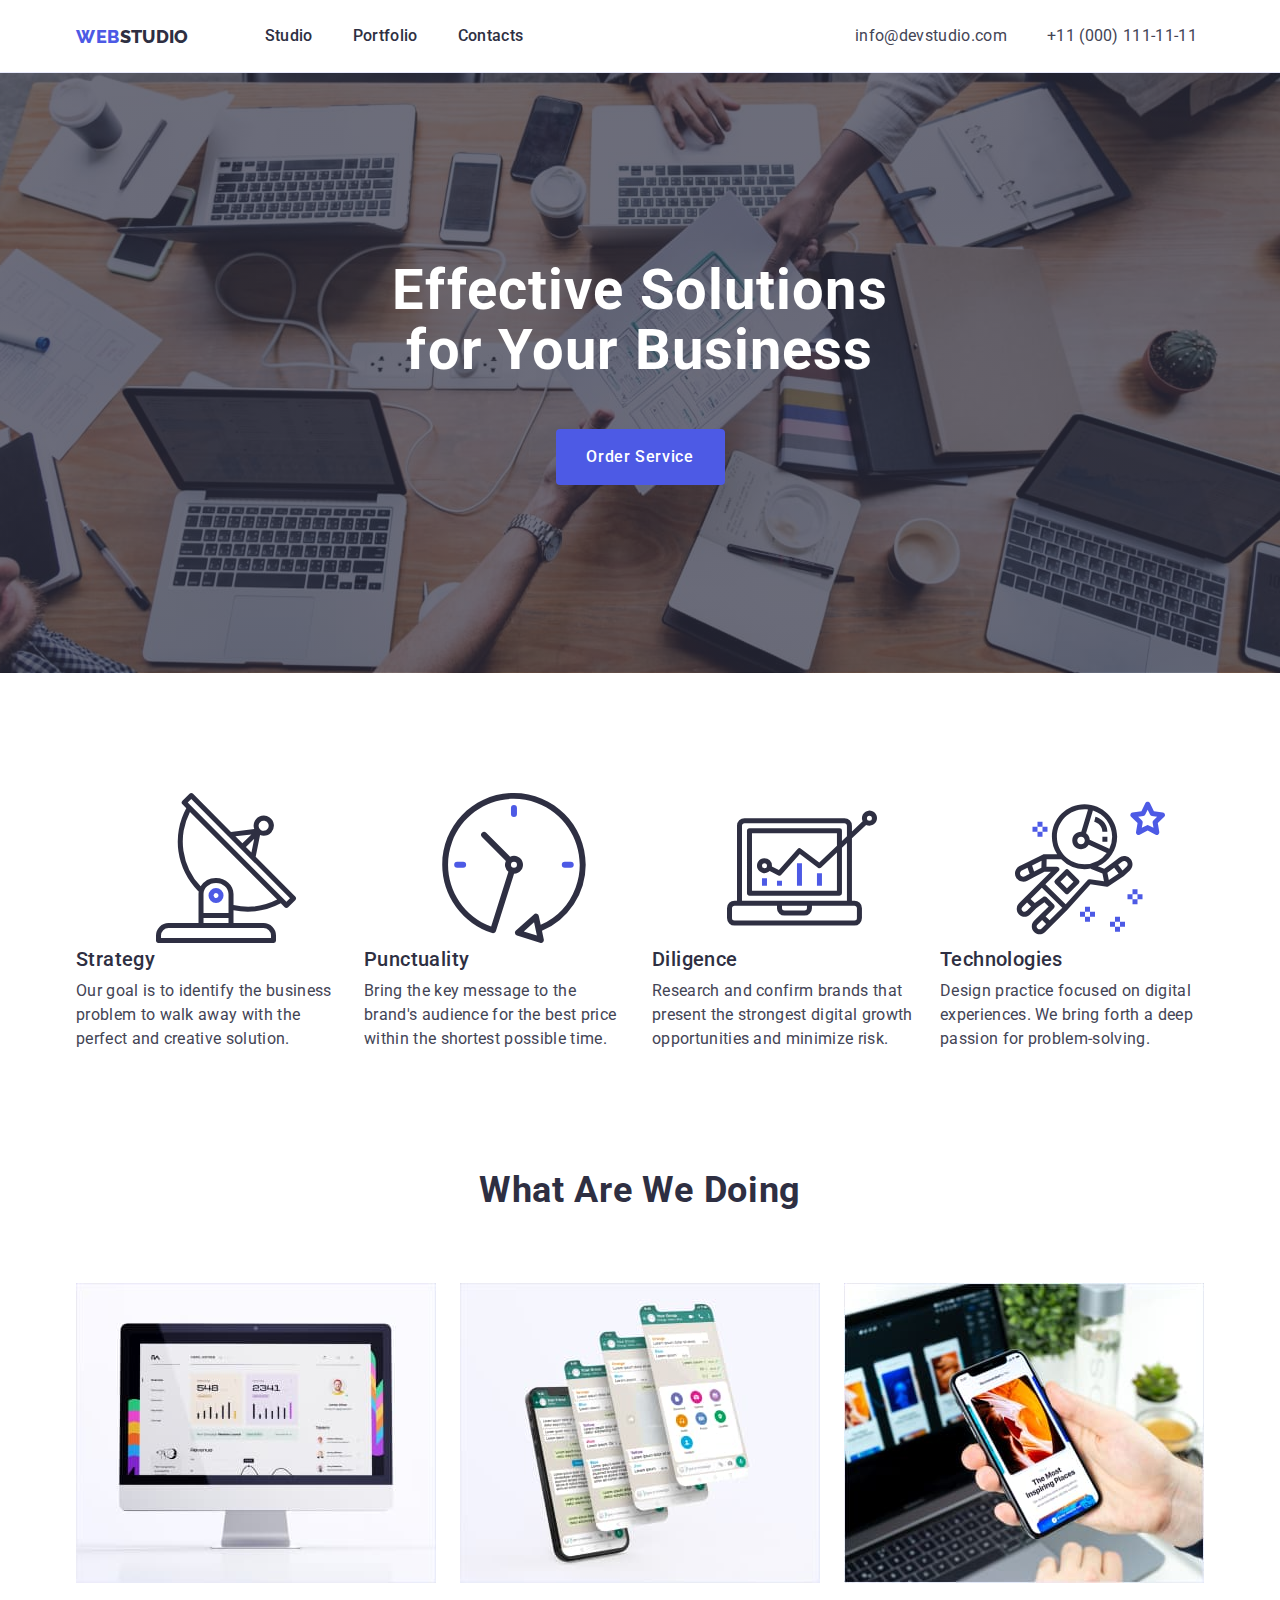
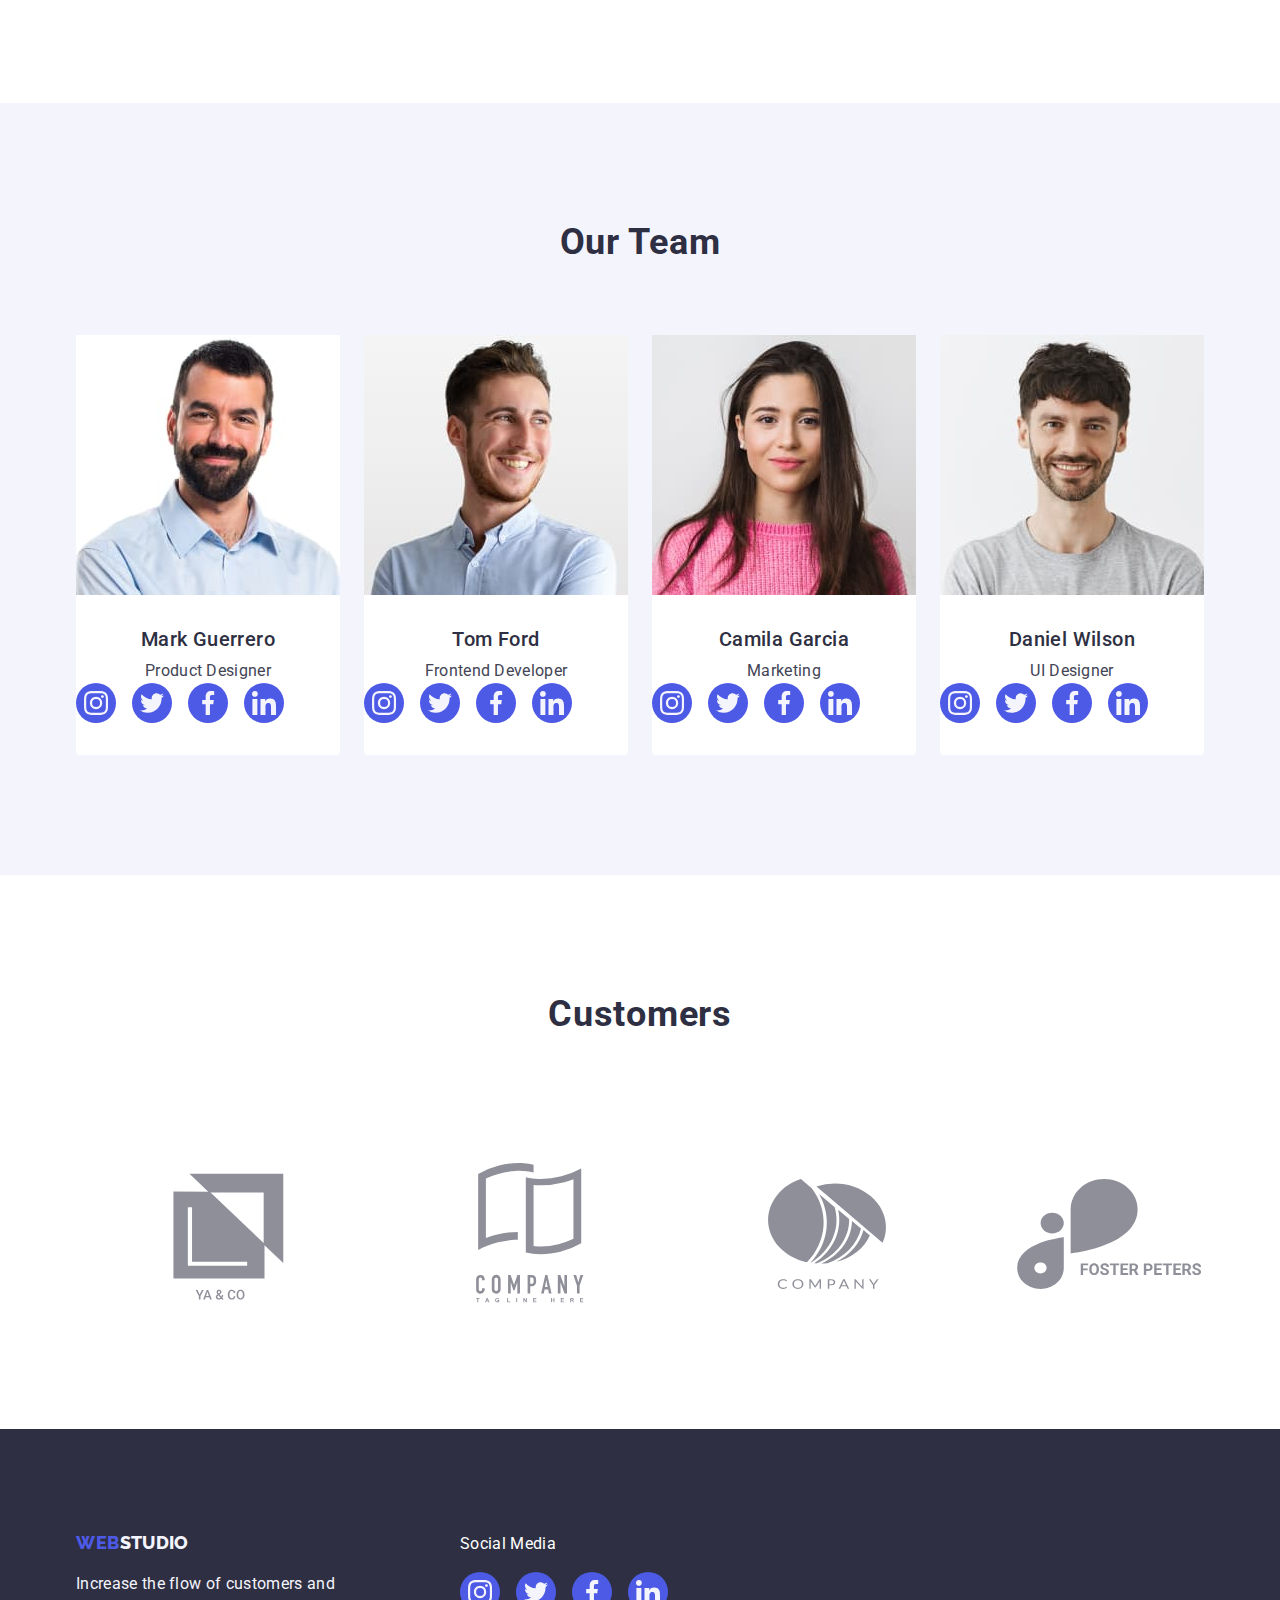
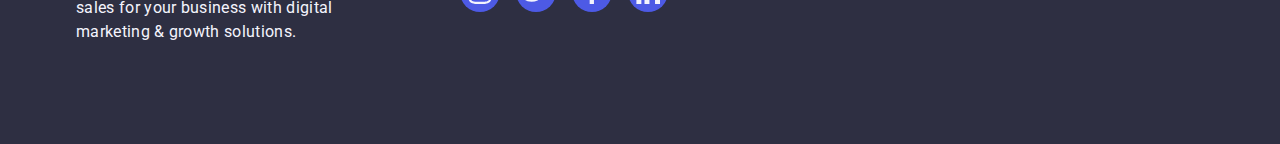
==== index.html @ 7614c635 "update 3" ====
<!DOCTYPE html>
<html lang="en">
<!----------------------------------------------------------------HEAD------------------------------------------------------------------>

<head>
    <meta charset="UTF-8">
    <meta name="viewport" content="width=device-width, initial-scale=1.0">
    <title>Studio</title>
    <link rel="stylesheet" href="css/normalize.min.css">
    <link rel="stylesheet" href="css/styles.css">
    <link rel="stylesheet" href="images/icons.svg">
    <link rel="preconnect" href="https://fonts.googleapis.com">
    <link rel="preconnect" href="https://fonts.gstatic.com" crossorigin>
    <link
        href="https://fonts.googleapis.com/css2?family=Montserrat+Alternates:wght@400;700&family=Playfair+Display&family=Raleway:wght@800&family=Roboto:wght@400;500;700;900&display=swap"
        rel="stylesheet">
</head>
<!-------------------------------------------------------------HEADER------------------------------------------------------------------>

<body class="body">
    <header class="header">
        <div class="navigation container">
            <nav class="nav-menu">
                <a class="logo link" href="./index.html">Web<span class="web-header">Studio</span></a>
                <ul class="menu list">
                    <li><a class="link nav-link" href="./index.html">Studio</a></li>
                    <li><a class="link nav-link" href="./portfolio.html">Portfolio</a></li>
                    <li><a class="link nav-link" href="">Contacts</a></li>
                </ul>
            </nav>
            <address class="address">
                <ul class="add-list list">
                    <li><a class="add-menu link" href="mailto:info@devstudio.com">info@devstudio.com</a></li>
                    <li><a class="add-menu link" href="tel:+110001111111">+11 (000) 111-11-11</a></li>
                </ul>
            </address>
        </div>
    </header>
    <!---------------------------------------------------------------------HERO------------------------------------------------------------------>
    <main>
        <section class="hero section">
            <div class="head-align container">
                <h1 class="head-title">Effective Solutions
                    for Your Business</h1>
                <button class="order-button" type="button">Order Service</button>
            </div>
        </section>
        <!-------------------------------------------------------------GOALS------------------------------------------------------------------>
        <section class="section">
            <div class="container">
                <h2 class="visually-hidden">.</h2>
                <ul class="list ul-goals">
                    <li class="li-goals">
                        <svg>
                            <use href="./images/icons.svg#icon-antenna"></use>
                        </svg>
                        <h3 class="goals">Strategy</h3>
                        <p class="goals-content">Our goal is to identify the business
                            problem to walk away with the perfect and creative solution.</p>
                    </li>
                    <li class="li-goals">
                        <svg>
                            <use href="./images/icons.svg#icon-clock"></use>
                        </svg>
                        <h3 class="goals">Punctuality</h3>
                        <p class="goals-content">Bring the key message to the brand's audience for the best price within
                            the
                            shortest possible time.</p>
                    </li>
                    <li class="li-goals">
                        <svg>
                            <use href="./images/icons.svg#icon-diagram"></use>
                        </svg>
                        <h3 class="goals">Diligence</h3>
                        <p class="goals-content">Research and confirm brands that present the strongest digital growth
                            opportunities and minimize risk.</p>
                    </li>
                    <li class="li-goals">
                        <svg>
                            <use href="./images/icons.svg#icon-astronaut"></use>
                        </svg>
                        <h3 class="goals">Technologies</h3>
                        <p class="goals-content">Design practice focused on digital experiences. We bring forth a deep
                            passion
                            for problem-solving.</p>
                    </li>
                </ul>
            </div>
        </section>
        <!----------------------------------------------------WHAT ARE WE DOING------------------------------------------------------------>
        <section class="wawd-section section">
            <div class="container">
                <h2 class="wawd">What are we doing</h2>
                <ul class="list ul-wawd">
                    <li class="list-wawd"><img class="img-studio" src="./images/WhatAreWedoing/Monitor.jpg"
                            alt="picture of monitor showing some statistics on screen" width="360" height="300"></li>
                    <li class="list-wawd"><img class="img-studio" src="./images/WhatAreWedoing/Phone.jpg"
                            alt="picture of phone with whats app messenger template" width="360" height="300">
                    </li>
                    <li class="list-wawd"><img class="img-studio" src="./images/WhatAreWedoing/Laptop.jpg"
                            alt="picture of phone held above laptop showing the abbility of site working from different devices"
                            width="360" height="300"></li>
                </ul>
            </div>
        </section>
        <!------------------------------------------------------------Our Team---------------------------------------------------------------->
        <Section class="team section">
            <div class="container">
                <h2 class="team-head">Our Team</h2>
                <ul class="list ul-team">
                    <li class="list-team"><img class="img-studio" src="./images/Team/MarkGuerrero.jpg"
                            alt="short black hair man with thick beard wearing blue shirt" width="264" height="260">
                        <div class="team-photo">
                            <h3 class="name">Mark Guerrero</h3>
                            <p class="job">Product Designer</p>
                            <ul class="list social-list">
                                <li class="social-link">
                                    <a class="link insta-link" href="#">
                                        <svg width="24" height="24" class="svg-social">
                                            <use href="./images/icons.svg#icon-instagram"></use>
                                        </svg>
                                    </a>
                                </li>
                                <li class="social-link">
                                    <a class="link twit-link" href="#">
                                        <svg width="24" height="24">
                                            <use href="./images/icons.svg#icon-twitter"></use>
                                        </svg>
                                    </a>
                                </li>
                                <li class="social-link">
                                    <a class="link fb-link" href="#">
                                        <svg width="24" height="24">
                                            <use href="./images/icons.svg#icon-facebook"></use>
                                        </svg>
                                    </a>
                                </li>
                                <li class="social-link">
                                    <a class="link linkedin-link" href="#">
                                        <svg width="24" height="24">
                                            <use href="./images/icons.svg#icon-linkedin"></use>
                                        </svg>
                                    </a>
                                </li>
                            </ul>
                        </div>
                    </li>
                    <li class="list-team"><img class="img-studio" src="./images/Team/TomFord.jpg"
                            alt="smiling man with short light brown hair and slightly grown beard wearing blue shirt"
                            width="264" height="260">
                        <div class="team-photo">
                            <h3 class="name">Tom Ford</h3>
                            <p class="job">Frontend Developer</p>
                            <ul class="list social-list">
                                <li class="social-link">
                                    <a class="link insta-link" href="#">
                                        <svg width="24" height="24" class="svg-social">
                                            <use href="./images/icons.svg#icon-instagram"></use>
                                        </svg>
                                    </a>
                                </li>
                                <li class="social-link">
                                    <a class="link twit-link" href="#">
                                        <svg width="24" height="24">
                                            <use href="./images/icons.svg#icon-twitter"></use>
                                        </svg>
                                    </a>
                                </li>
                                <li class="social-link">
                                    <a class="link fb-link" href="#">
                                        <svg width="24" height="24">
                                            <use href="./images/icons.svg#icon-facebook"></use>
                                        </svg>
                                    </a>
                                </li>
                                <li class="social-link">
                                    <a class="link linkedin-link" href="#">
                                        <svg width="24" height="24">
                                            <use href="./images/icons.svg#icon-linkedin"></use>
                                        </svg>
                                    </a>
                                </li>
                            </ul>
                    </li>
                    <li class="list-team"><img class="img-studio" src="./images/Team/CamilaGarcia.jpg"
                            alt="smiling man with medium dark brown hair and beard" width="264" height="260">
                        <div class="team-photo">
                            <h3 class="name">Camila Garcia</h3>
                            <p class="job">Marketing</p>
                            <ul class="list social-list">
                                <li class="social-link">
                                    <a class="link insta-link" href="#">
                                        <svg width="24" height="24" class="svg-social">
                                            <use href="./images/icons.svg#icon-instagram"></use>
                                        </svg>
                                    </a>
                                </li>
                                <li class="social-link">
                                    <a class="link twit-link" href="#">
                                        <svg width="24" height="24">
                                            <use href="./images/icons.svg#icon-twitter"></use>
                                        </svg>
                                    </a>
                                </li>
                                <li class="social-link">
                                    <a class="link fb-link" href="#">
                                        <svg width="24" height="24">
                                            <use href="./images/icons.svg#icon-facebook"></use>
                                        </svg>
                                    </a>
                                </li>
                                <li class="social-link">
                                    <a class="link linkedin-link" href="#">
                                        <svg width="24" height="24">
                                            <use href="./images/icons.svg#icon-linkedin"></use>
                                        </svg>
                                    </a>
                                </li>
                            </ul>
                        </div>
                    </li>
                    <li class="list-team"><img class="img-studio" src="./images/Team/DanielWilson.jpg"
                            alt="smikring girl with long brown hair wearing pink sweater" width="264" height="260">
                        <div class="team-photo">
                            <h3 class="name">Daniel Wilson</h3>
                            <p class="job">UI Designer</p>
                            <ul class="list social-list">
                                <li class="social-link">
                                    <a class="link insta-link" href="#">
                                        <svg width="24" height="24" class="svg-social">
                                            <use href="./images/icons.svg#icon-instagram"></use>
                                        </svg>
                                    </a>
                                </li>
                                <li class="social-link">
                                    <a class="link twit-link" href="#">
                                        <svg width="24" height="24">
                                            <use href="./images/icons.svg#icon-twitter"></use>
                                        </svg>
                                    </a>
                                </li>
                                <li class="social-link">
                                    <a class="link fb-link" href="#">
                                        <svg width="24" height="24">
                                            <use href="./images/icons.svg#icon-facebook"></use>
                                        </svg>
                                    </a>
                                </li>
                                <li class="social-link">
                                    <a class="link linkedin-link" href="#">
                                        <svg width="24" height="24">
                                            <use href="./images/icons.svg#icon-linkedin"></use>
                                        </svg>
                                    </a>
                                </li>
                            </ul>
                        </div>
        </Section>
        <section class="section customers">
            <div class="container">
                <h2 class="customers-head">Customers</h2>
                <ul class="list list-customers">
                    <li>
                        <a href="">
                            <svg>
                                <use href="./images/icons.svg#icon-Logo"></use>
                            </svg>
                        </a>
                    </li>
                    <li>
                        <a href="">
                            <svg>
                                <use href="./images/icons.svg#icon-Logo-1"></use>
                            </svg>
                        </a>
                    </li>
                    <li>
                        <a href="">
                            <svg>
                                <use href="./images/icons.svg#icon-Logo-2"></use>
                            </svg>
                        </a>
                    </li>
                    <li>
                        <a href="">
                            <svg>
                                <use href="./images/icons.svg#icon-Logo-3"></use>
                            </svg>
                        </a>
                    </li>
                    <li>
                        <a href="">
                            <svg>
                                <use href="./images/icons.svg#icon-Logo-4"></use>
                            </svg>
                        </a>
                    </li>
                    <li>
                        <a href="">
                            <svg>
                                <use href="./images/icons.svg#icon-Logo-5"></use>
                            </svg>
                        </a>
                    </li>
                </ul>
            </div>
        </section>
    </main>
    <!------------------------------------------------------------FOOTER------------------------------------------------------------------>
    <footer class="footer">
        <div class="container footer-content">
            <div class=" footer-text">
                <a class="logo link-footer" href="./index.html">Web<span class="web-footer">Studio</span></a>
                <p class="footer-writing">Increase the flow of customers and sales for your business with digital
                    marketing
                    & growth solutions.</p>
            </div>
            <div class="social-media">
                <p class="social-title">Social Media</p>
                <ul class="list social-list">
                    <li class="social-link">
                        <a class="link insta-link" href="#">
                            <svg width="24" height="24" class="svg-social">
                                <use href="./images/icons.svg#icon-instagram"></use>
                            </svg>
                        </a>
                    </li>
                    <li class="social-link">
                        <a class="link twit-link" href="#">
                            <svg width="24" height="24">
                                <use href="./images/icons.svg#icon-twitter"></use>
                            </svg>
                        </a>
                    </li>
                    <li class="social-link">
                        <a class="link fb-link" href="#">
                            <svg width="24" height="24">
                                <use href="./images/icons.svg#icon-facebook"></use>
                            </svg>
                        </a>
                    </li>
                    <li class="social-link">
                        <a class="link linkedin-link" href="#">
                            <svg width="24" height="24">
                                <use href="./images/icons.svg#icon-linkedin"></use>
                            </svg>
                        </a>
                    </li>
                </ul>
            </div>
        </div>
    </footer>
</body>

</html>
---- css/styles.css ----
* {
  margin: 0px;
  padding: 0px;
}
:root {
  /*___________________________________________________________Studio*/
  --hero-bg-color: #2e2f42;
  --head-color: #2e2f42;
  --content-color: #434455;
  /*________________________________________________________PORTFOLIO*/
  --color-body: #434455;
  --bg-color: #ffffff;
  /*_____________________________________________________________LOGO*/
  --color-logo: #4d5ae5;
  --color-logo-studio: #2e2f42;
  --footer-logo-color: #f4f4fd;
  /*_________________________________________________________NAV MENU*/
  --color-nav-default: #2e2f42;
  /*___________________________________________________________ADRESS*/
  --color-address-link-default: #434455;
  /*__________________________________________________________BUTTONS*/
  --button-color: #4d5ae5;
  /*__________________________________________________________Footer______________________________*/
  --social-link-bg-color: #4d5ae5;
  --fill-color: #f4f4fd;
}

/*__________________________________________________________general body settings_____________________________________________________*/
.body {
  font-family: "Roboto", sans-serif;
  color: var(--color-body);
  background-color: var(--bg-color);
}
.link {
  text-decoration: none;
}
.list {
  font-style: normal;
  list-style: none;
}

.section {
  padding: 7.5em 0 7.5em 0;
}
/*_____________________________links___________________________*/
.linkedin-link,
.fb-link,
.twit-link,
.insta-link {
  width: 100%;
  height: 100%;
  background-color: var(--social-link-bg-color);
  border-radius: 50%;
  display: flex;
  align-items: center;
  justify-content: center;
}
.linkedin-link:hover,
.fb-link:hover,
.twit-link:hover,
.insta-link:hover {
  background-color: #31d0aa;
}
.linkedin-link:focus,
.fb-link:focus,
.twit-link:focus,
.insta-link:focus {
  background-color: #31d0aa;
}

.social-link {
  width: 40px;
  height: 40px;
}

/*_______________________________SVG__________________________________*/
.svg-social {
  fill: var(--fill-color);
}
/*____________________________________________________________________________________________________________________________________*/
/*__________________________________________________________________STUDIO__________________________________________________________*/
/*__________________________________________________________________HEADER________________________________________________________*/
/*_______________________________________________________________LOGO________________________________________________________________*/
.logo {
  font-family: "Raleway", sans-serif;
  font-weight: 800;
  font-size: 18px;
  line-height: 1.17;
  letter-spacing: 0.03em;
  text-transform: uppercase;
  color: var(--color-logo);
  margin-right: 76px;
}

.web-header {
  color: var(--color-logo-studio);
  line-height: 1.5;
  letter-spacing: 0.02em;
}
.web-footer {
  color: var(--footer-logo-color);
  line-height: 1.5;
  letter-spacing: 0.02em;
}

.menu {
  display: flex;
  gap: 40px;
}
/*_________________________________________________________________ADDRESS__________________________________________________*/
.address {
  font-style: normal;
  padding: 24px 0;
}
.add-menu {
  font-size: 16px;
  line-height: 1.5;
  letter-spacing: 0.02em;
  color: var(--color-address-link-default);
}

.add-menu:focus,
.add-menu:hover {
  color: #404bbf;
}
.header {
  border-bottom: 1px solid #e7e9fc;
  box-shadow: 0px 2px 1px rgba(46, 47, 66, 0.08),
    0px 1px 1px rgba(46, 47, 66, 0.16), 0px 1px 6px rgba(46, 47, 66, 0.08);
}

.add-list {
  display: flex;
  gap: 40px;
}

/*____________________________________________________________NAV-MENU_______________________________________________________*/

.navigation {
  display: flex;
  gap: 332px;
}
.nav-menu {
  display: flex;
  align-items: center;
}
.container {
  width: 1158px;
  margin: 0 auto;
  padding: 0 15px;
}
.nav-link {
  font-weight: 500;
  font-size: 16px;
  line-height: 1.5;
  letter-spacing: 0.02em;
  color: var(--color-nav-default);
  padding: 24px 0;
}
.nav-link:focus,
.nav-link:hover {
  color: #404bbf;
}
/*_______________________________________________________________Footer____________________________________________________________*/
.footer {
  background-color: #2e2f42;
  padding: 100px 0;
}
.link-footer {
  text-decoration: none;
  display: inline-block;
  margin-bottom: 16px;
}
.footer-content {
  display: flex;
  align-items: baseline;
}
.footer-writing {
  color: var(--footer-logo-color);
  line-height: 1.5;
  letter-spacing: 0.02em;
  width: 264px;
}
.footer-text {
  gap: 120px;
}

.social-media {
  align-items: baseline;
  margin-left: 120px;
}
.social-list {
  display: flex;
  gap: 16px;
}
.social-title {
  font-size: 16px;
  font-weight: 96px;
  line-height: 24px;
  letter-spacing: 0.32px;
  color: #ffffff;
  margin-bottom: 16px;
}

/*__________________________________________________________Hero section__________________________________________________________*/
/*__________________________________________________________Main title___________________________________________________________*/
.hero {
  background-color: var(--hero-bg-color);
  padding: 188px 0;
  background-image: linear-gradient(
      rgba(46, 47, 66, 0.7),
      rgba(46, 47, 66, 0.7)
    ),
    url(../images/peopleoffice.jpg);
  max-width: 1440px;
  background-repeat: no-repeat;
  background-position: center;
  background-size: cover;
  margin: 0 auto;
}
.head-title {
  font-size: 56px;
  line-height: 1.07;
  text-align: center;
  letter-spacing: 0.02em;
  color: #ffffff;
  max-width: 496px;
}
.head-align {
  display: flex;
  flex-direction: column;
  align-items: center;
  gap: 48px;
}
/*__________________________________________________________Order Service Button_______________________________________________*/
.order-button {
  background-color: var(--button-color);
  font-family: inherit;
  font-weight: 500;
  font-size: 16px;
  line-height: 1.5;
  letter-spacing: 0.04em;
  color: #ffffff;
  display: block;
  min-width: 169px;
  height: 56px;
  border: none;
  border-radius: 4px;
  cursor: pointer;
}
.order-button:focus,
.order-button:hover {
  background-color: #404bbf;
  cursor: pointer;
}

/*__________________________________________________________Goals section__________________________________________________________*/
/*__________________________________________________________Company goal list_____________________________________________________*/
.visually-hidden:not(:focus):not(:active) {
  clip: rect(0 0 0 0);
  clip-path: inset(100%);
  height: 1px;
  overflow: hidden;
  position: absolute;
  white-space: nowrap;
  width: 1px;
  margin: -1px;
  border: 0;
  padding: 0;
}

.goals {
  font-weight: 500;
  font-size: 20px;
  line-height: 1.2;
  letter-spacing: 0.02em;
  color: var(--head-color);
  margin-bottom: 8px;
  box-shadow: black;
}

.goals-content {
  font-size: 16px;
  line-height: 1.5;
  letter-spacing: 0.02em;
  color: var(--content-color);
}
.ul-goals {
  display: flex;
  gap: 24px;
}
.li-goals {
  width: calc((100% - 72px) / 4);
}
/*__________________________________________________________WHAT ARE WE DOING_____________________________________________________*/
.wawd-section {
  padding-top: 0;
  padding-bottom: 120px;
}
.wawd {
  font-size: 36px;
  line-height: 1.11;
  text-align: center;
  letter-spacing: 0.02em;
  text-transform: capitalize;
  color: var(--head-color);
  margin-bottom: 72px;
}
.ul-wawd {
  display: flex;
  gap: 24px;
}
.list-wawd {
  width: calc((100% - 48px) / 3);
  display: flex;
  gap: 24px;
}
.img-portfolio,
.img-studio {
  display: block;
}
/*________________________________________________________________Our Team____________________________________________________________*/
.ul-team {
  display: flex;
  gap: 24px;
}
.list-team {
  background-color: #ffffff;
  width: calc((100% - 72px) / 4);
  border-radius: 0px 0px 4px 4px;
}
.team {
  background-color: #f4f4fd;
  padding: 120px 0;
}
.team-head {
  font-size: 36px;
  line-height: 1.11;
  text-align: center;
  letter-spacing: 0.02em;
  text-transform: capitalize;
  color: var(--head-color);
  margin-bottom: 72px;
}

.name {
  font-weight: 500;
  font-size: 20px;
  line-height: 1.2;
  letter-spacing: 0.02em;
  color: var(--head-color);
  text-align: center;
  margin-bottom: 8px;
}

.job {
  font-size: 16px;
  line-height: 1.5;
  letter-spacing: 0.02em;
  color: var(--content-color);
  text-align: center;
}

.team-photo {
  padding: 32px 0px;
}
/*________________________________________________________________Customers____________________________________________________________*/
.customers-head {
  font-size: 36px;
  line-height: 1.11;
  text-align: center;
  letter-spacing: 0.02em;
  text-transform: capitalize;
  color: var(--head-color);
  margin-bottom: 120px;
}
.list-customers {
  display: inline-flex;
}

/*_____________________________________________________________________________________________________________________________________*/
/*_____________________________________________________________Portfolio______________________________________________________________*/
/*_____________________________________________________________Projects_____________________________________________________________*/
.portfolio-section {
  padding-top: 96px;
  padding-bottom: 120px;
}

.project {
  line-height: 1.2;
  font-weight: 500;
  font-size: 20px;
  letter-spacing: 0.02em;
  color: var(--head-color);
  margin-bottom: 8px;
}

.ul-projects {
  display: flex;
  flex: wrap;
  justify-content: space-evenly;
  flex-wrap: wrap;
  column-gap: 24px;
  row-gap: 48px;
}
.list-project {
  width: calc((100% - 48px) / 3);
}

.project-container {
  padding: 32px 16px;
  border: 1px solid #e7e9fc;
  border-top: none;
}
/*_______________________________________________________________FILTER BUTTONS___________________________________________*/
.filter-list {
  display: flex;
  justify-content: center;
  gap: 24px;
  margin-bottom: 72px;
}
.job-portfolio {
  font-size: 16px;
  line-height: 1.5;
  letter-spacing: 0.02em;
  color: var(--content-color);
}
.portfolio-btn {
  font-family: inherit;
  font-size: 16px;
  font-style: normal;
  font-weight: 500;
  line-height: 24px;
  letter-spacing: 0.64px;
  color: var(--button-color);
  background-color: #f4f4fd;
  background-color: transparent 50%;
  border: 1px solid #e7e9fc;
  border-color: #e7e9fc;
  border-color: transparent 50%;
  cursor: pointer;
  padding: 12px 24px;
  border-radius: 4px;
}
.portfolio-btn:focus,
.portfolio-btn:hover {
  font-family: inherit;
  font-size: 16px;
  font-style: normal;
  font-weight: 500;
  line-height: 24px;
  letter-spacing: 0.64px;
  color: #fff;
  background-color: #404bbf;
  border: 1px solid transparent;
  cursor: pointer;
}
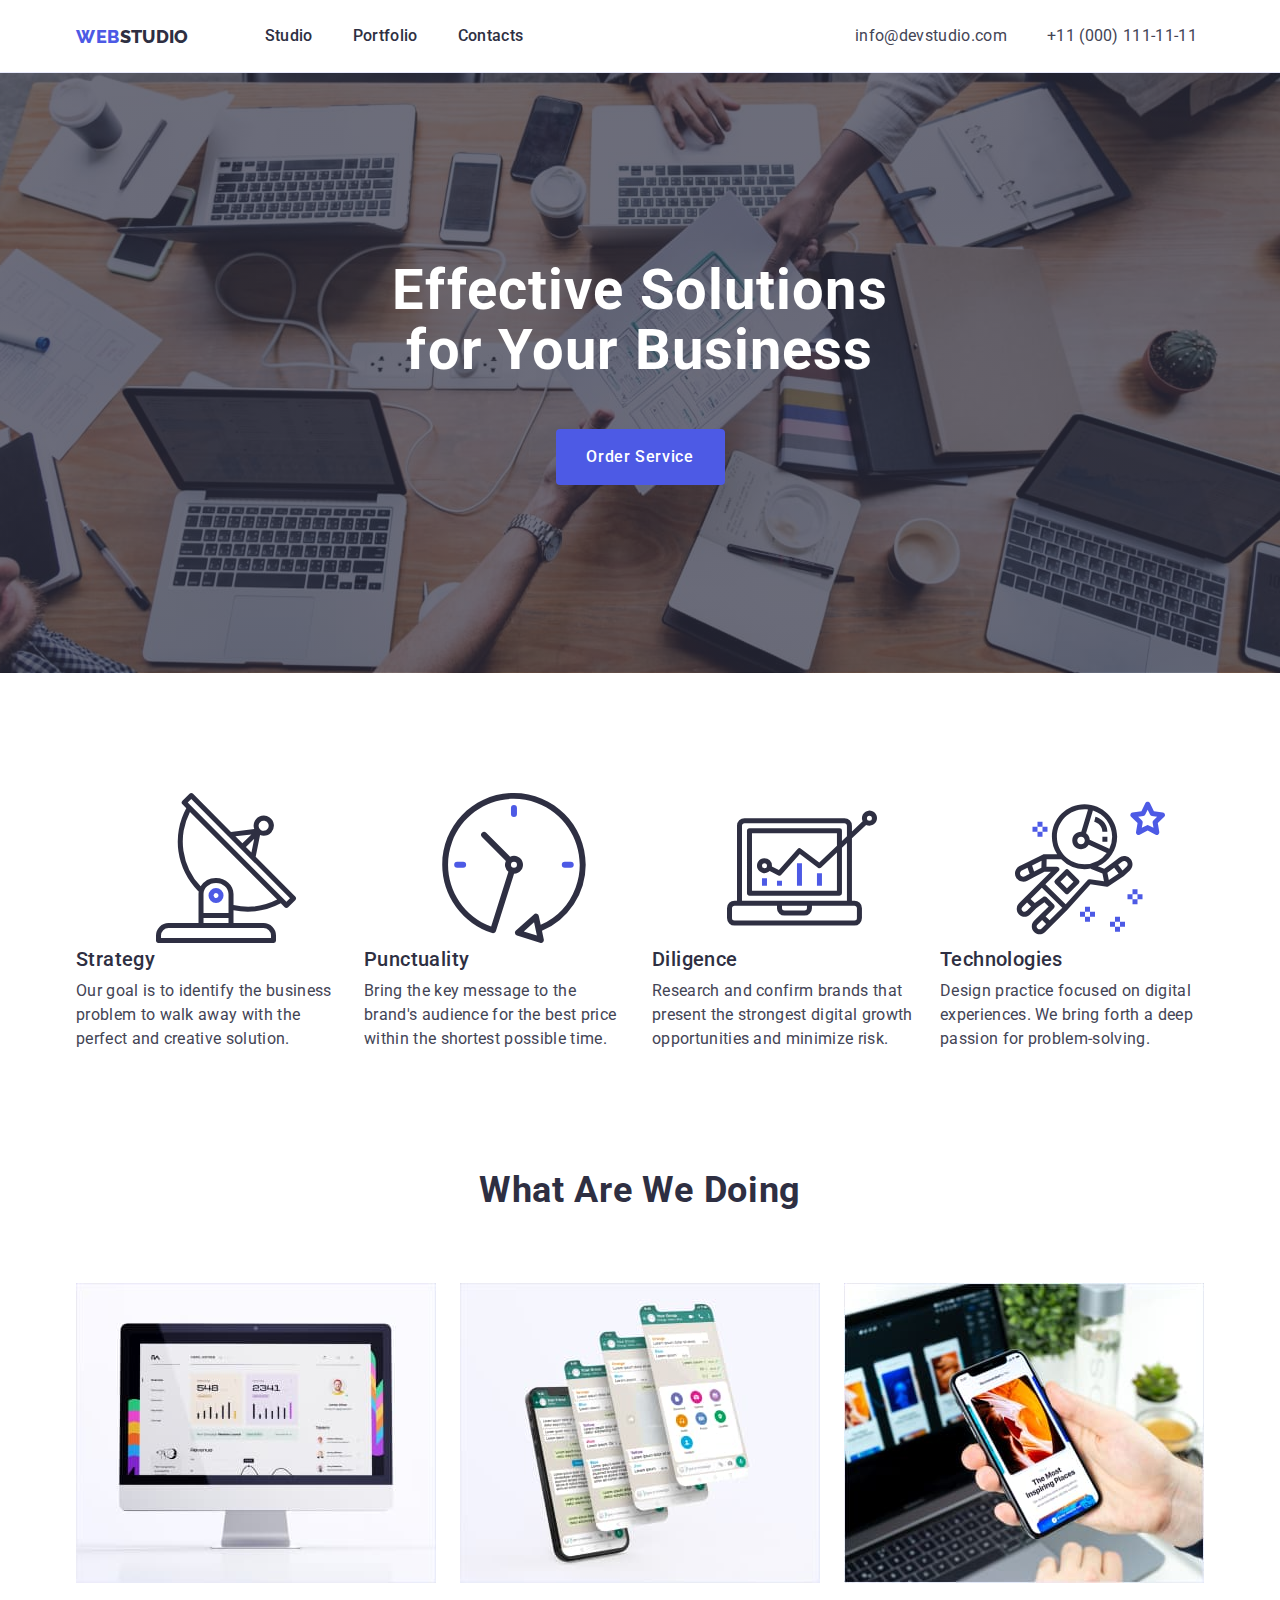
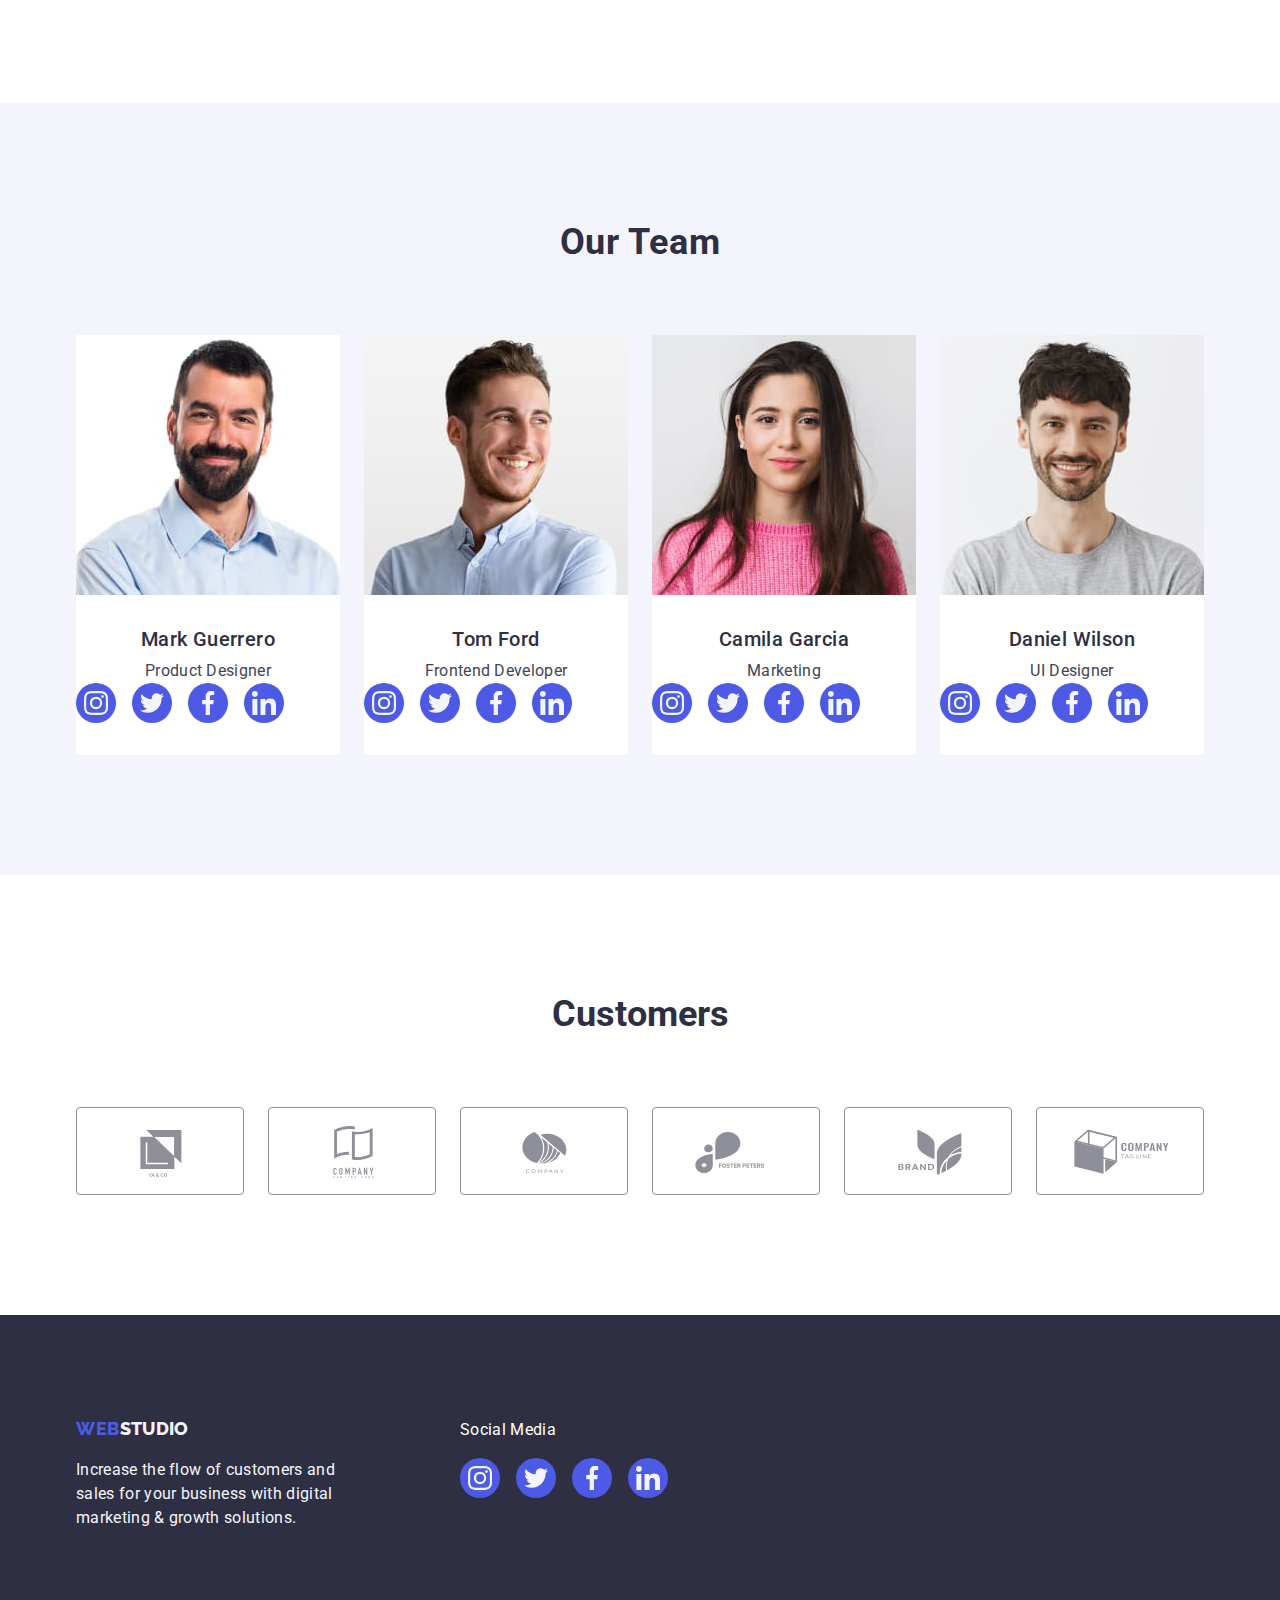
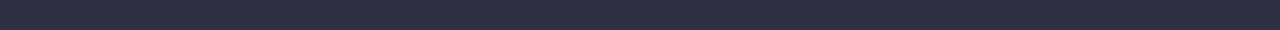
==== commit a250752b: "update 4" ====
--- a/index.html
+++ b/index.html
@@ -260,44 +260,44 @@
             <div class="container">
                 <h2 class="customers-head">Customers</h2>
                 <ul class="list list-customers">
-                    <li>
-                        <a href="">
-                            <svg>
+                    <li class="customer">
+                        <a href="" class="customer-link">
+                            <svg class="svg-customer" width="104" height="56">
                                 <use href="./images/icons.svg#icon-Logo"></use>
                             </svg>
                         </a>
                     </li>
-                    <li>
-                        <a href="">
-                            <svg>
+                    <li class="customer">
+                        <a href="" class="customer-link">
+                            <svg class="svg-customer" width="104" height="56">
                                 <use href="./images/icons.svg#icon-Logo-1"></use>
                             </svg>
                         </a>
                     </li>
-                    <li>
-                        <a href="">
-                            <svg>
+                    <li class="customer">
+                        <a href="" class="customer-link">
+                            <svg class="svg-customer" width="104" height="56">
                                 <use href="./images/icons.svg#icon-Logo-2"></use>
                             </svg>
                         </a>
                     </li>
-                    <li>
-                        <a href="">
-                            <svg>
+                    <li class="customer">
+                        <a href="" class="customer-link">
+                            <svg class="svg-customer" width="104" height="56">
                                 <use href="./images/icons.svg#icon-Logo-3"></use>
                             </svg>
                         </a>
                     </li>
-                    <li>
-                        <a href="">
-                            <svg>
+                    <li class="customer">
+                        <a href="" class="customer-link">
+                            <svg class="svg-customer" width="104" height="56">
                                 <use href="./images/icons.svg#icon-Logo-4"></use>
                             </svg>
                         </a>
-                    </li>
-                    <li>
-                        <a href="">
-                            <svg>
+                    </li class="customer">
+                    <li class="customer">
+                        <a href="" class="customer-link">
+                            <svg class="svg-customer" width="104" height="56">
                                 <use href="./images/icons.svg#icon-Logo-5"></use>
                             </svg>
                         </a>
--- a/css/styles.css
+++ b/css/styles.css
@@ -20,9 +20,11 @@
   --color-address-link-default: #434455;
   /*__________________________________________________________BUTTONS*/
   --button-color: #4d5ae5;
-  /*__________________________________________________________Footer______________________________*/
+  /*__________________________________________________________Footer*/
   --social-link-bg-color: #4d5ae5;
   --fill-color: #f4f4fd;
+  /*__________________________________________________________Customers*/
+  --customer-color: #8e8f99;
 }
 
 /*__________________________________________________________general body settings_____________________________________________________*/
@@ -76,6 +78,9 @@
 /*_______________________________SVG__________________________________*/
 .svg-social {
   fill: var(--fill-color);
+}
+.svg-customer {
+  fill: currentColor;
 }
 /*____________________________________________________________________________________________________________________________________*/
 /*__________________________________________________________________STUDIO__________________________________________________________*/
@@ -369,13 +374,32 @@
   font-size: 36px;
   line-height: 1.11;
   text-align: center;
-  letter-spacing: 0.02em;
-  text-transform: capitalize;
-  color: var(--head-color);
-  margin-bottom: 120px;
+  color: var(--head-color);
+  margin-bottom: 72px;
 }
 .list-customers {
-  display: inline-flex;
+  display: flex;
+  gap: 24px;
+}
+.customer {
+  width: calc((100% - 120px) / 6);
+  height: 88px;
+}
+
+.customer-link {
+  width: 100%;
+  height: 100%;
+  border: 1px solid #8e8f99;
+  border-radius: 4px;
+  display: flex;
+  align-items: center;
+  justify-content: center;
+  color: var(--customer-color);
+}
+.customer-link:hover,
+.customer-link:focus {
+  border-color: #404bbf;
+  color: #404bbf;
 }
 
 /*_____________________________________________________________________________________________________________________________________*/
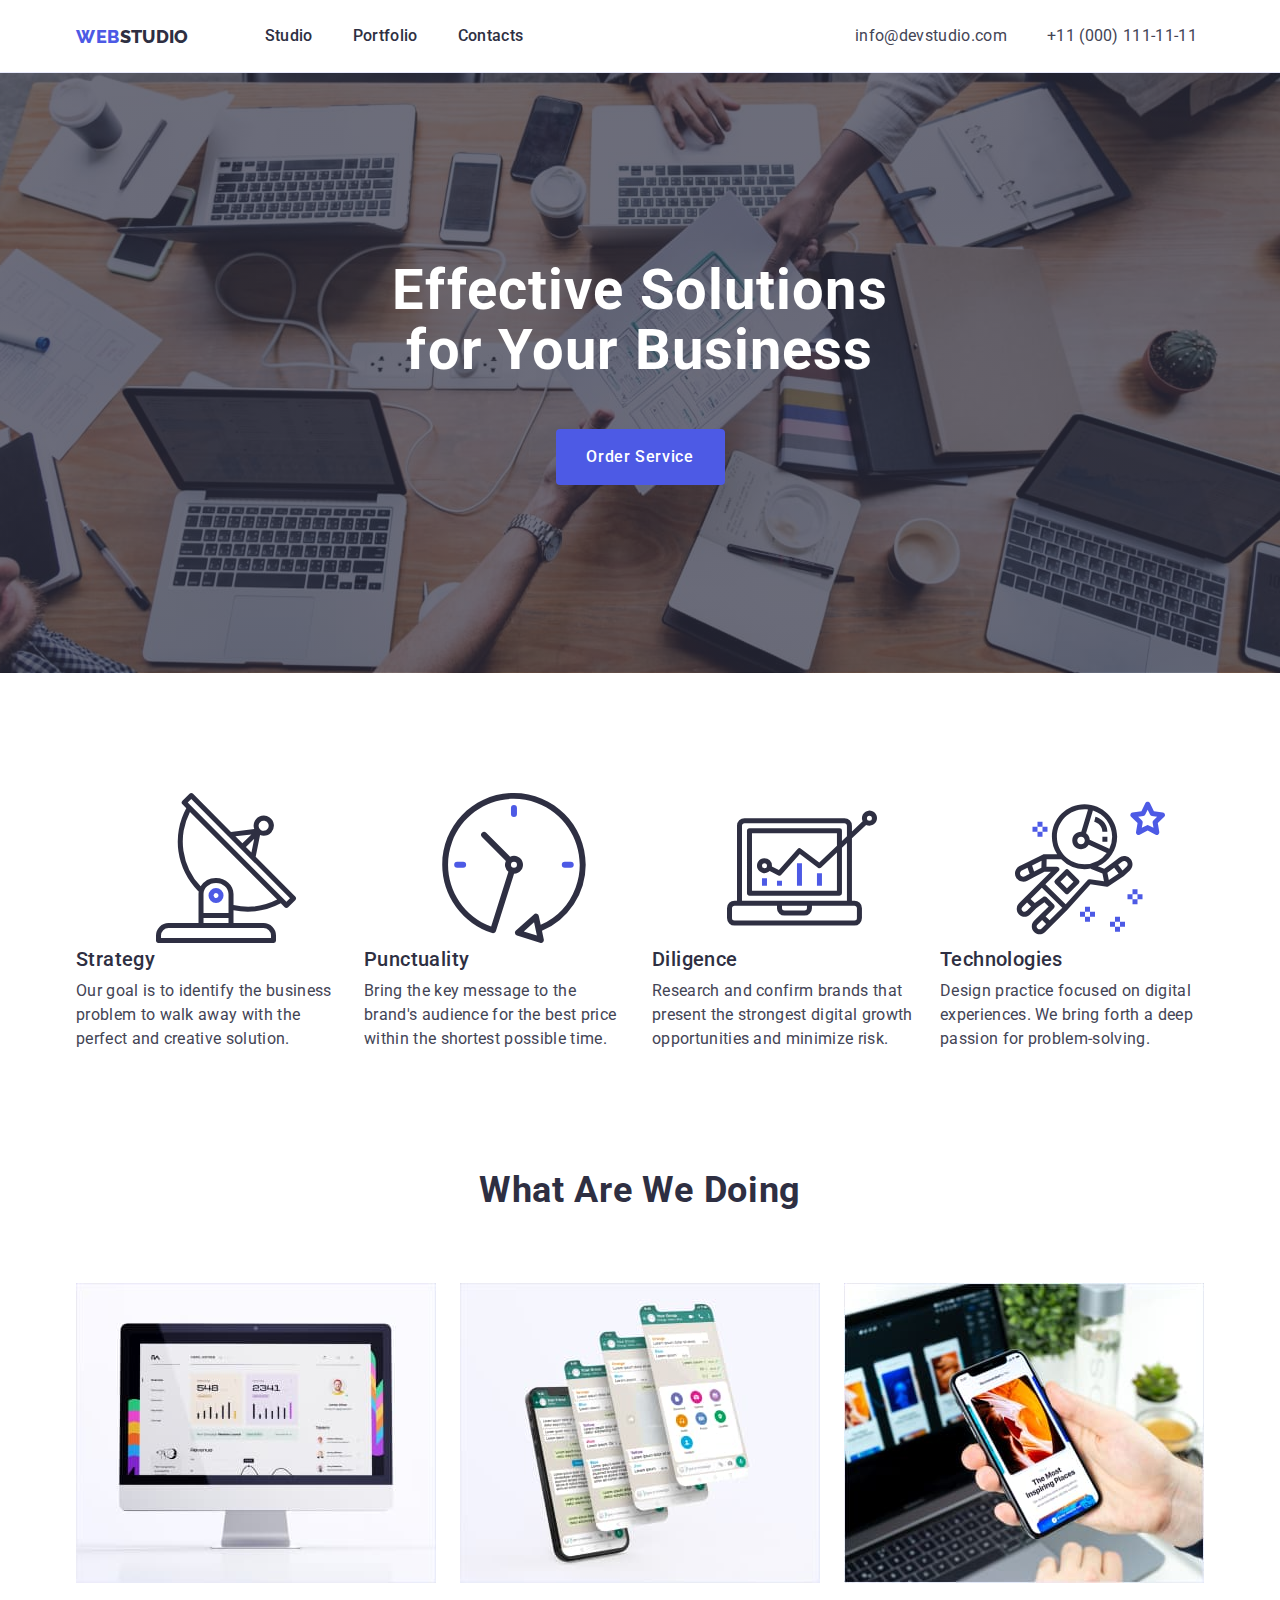
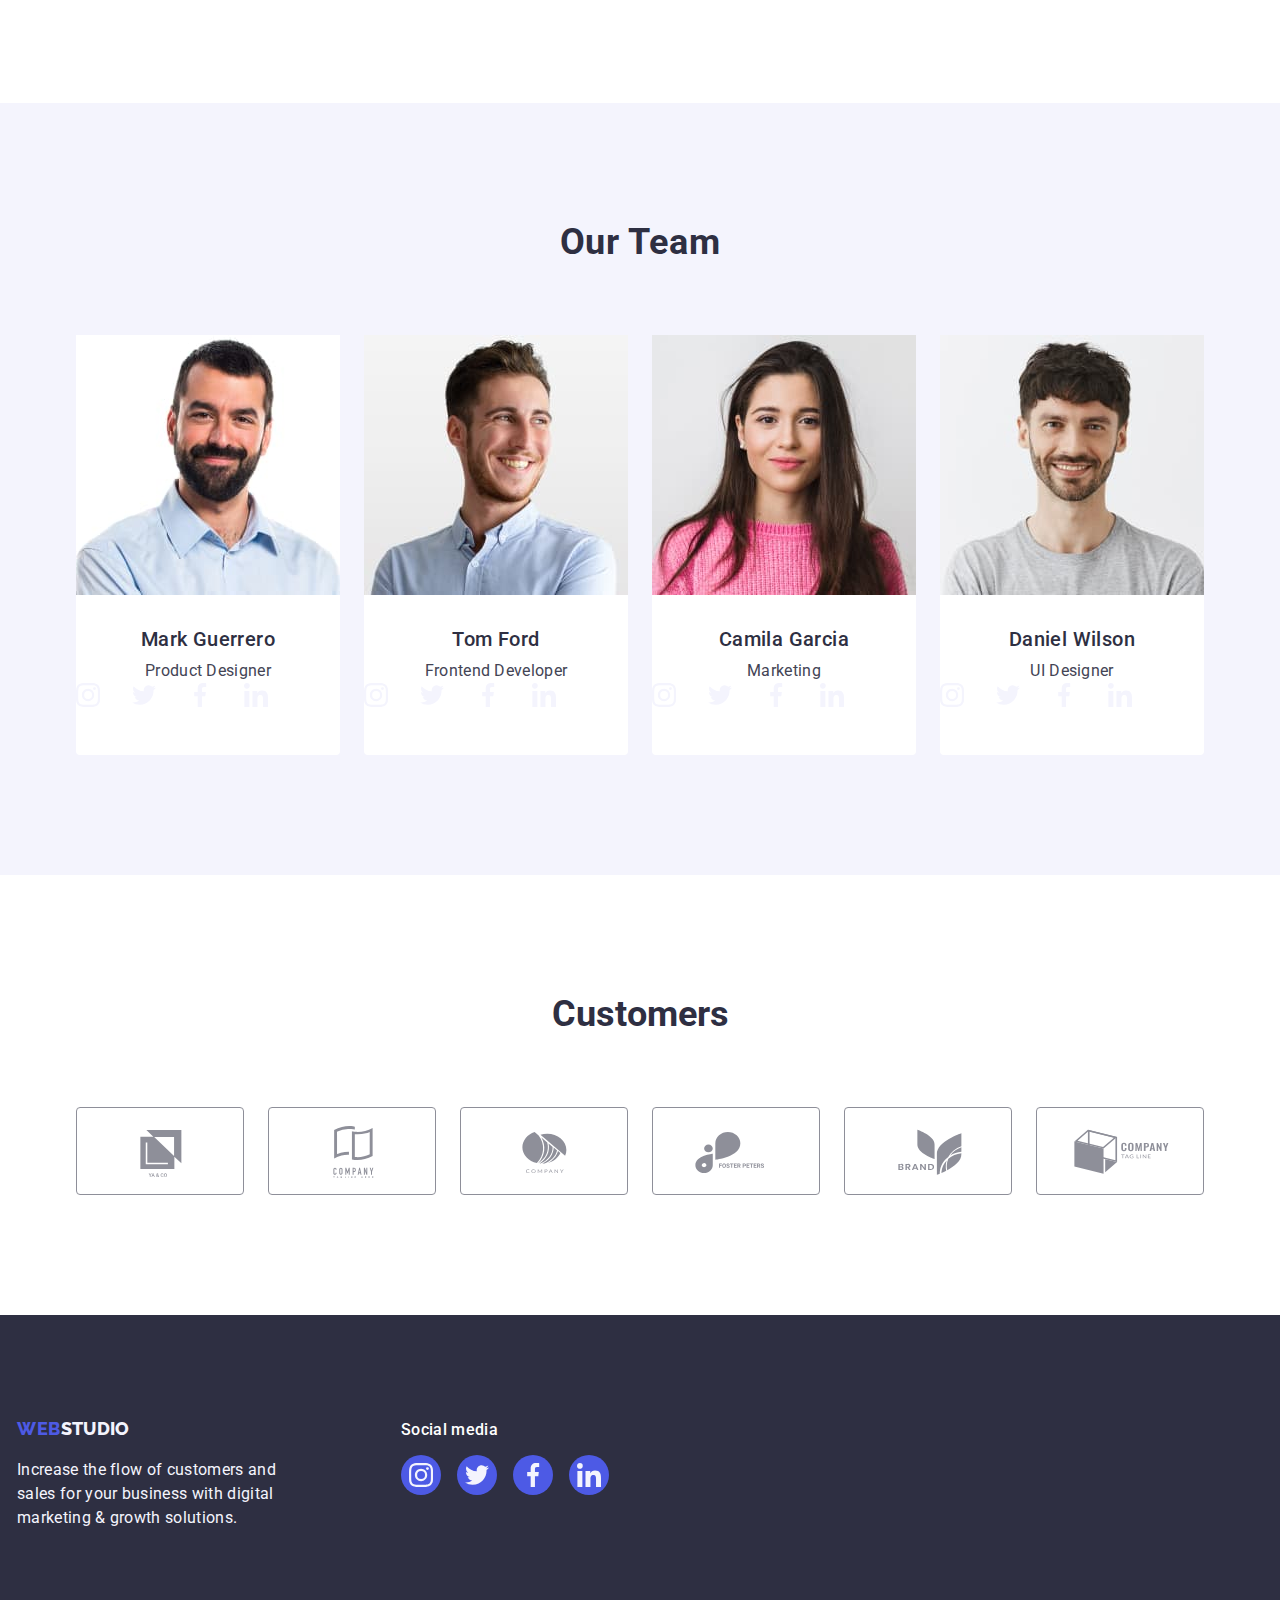
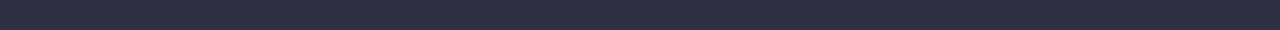
==== commit 34804c27: "update 5" ====
--- a/index.html
+++ b/index.html
@@ -316,32 +316,32 @@
                     & growth solutions.</p>
             </div>
             <div class="social-media">
-                <p class="social-title">Social Media</p>
+                <p class="social-title">Social media</p>
                 <ul class="list social-list">
                     <li class="social-link">
-                        <a class="link insta-link" href="#">
+                        <a class="link target-link" href="#">
                             <svg width="24" height="24" class="svg-social">
                                 <use href="./images/icons.svg#icon-instagram"></use>
                             </svg>
                         </a>
                     </li>
                     <li class="social-link">
-                        <a class="link twit-link" href="#">
-                            <svg width="24" height="24">
+                        <a class="link target-link" href="#">
+                            <svg width="24" height="24" class="svg-social">
                                 <use href="./images/icons.svg#icon-twitter"></use>
                             </svg>
                         </a>
                     </li>
                     <li class="social-link">
-                        <a class="link fb-link" href="#">
-                            <svg width="24" height="24">
+                        <a class="link target-link" href="#">
+                            <svg width="24" height="24" class="svg-social">
                                 <use href="./images/icons.svg#icon-facebook"></use>
                             </svg>
                         </a>
                     </li>
                     <li class="social-link">
-                        <a class="link linkedin-link" href="#">
-                            <svg width="24" height="24">
+                        <a class="link target-link" href="#">
+                            <svg width="24" height="24" class="svg-social">
                                 <use href="./images/icons.svg#icon-linkedin"></use>
                             </svg>
                         </a>
--- a/css/styles.css
+++ b/css/styles.css
@@ -44,11 +44,9 @@
 .section {
   padding: 7.5em 0 7.5em 0;
 }
-/*_____________________________links___________________________*/
-.linkedin-link,
-.fb-link,
-.twit-link,
-.insta-link {
+/*_____________________________social links___________________________*/
+
+.target-link {
   width: 100%;
   height: 100%;
   background-color: var(--social-link-bg-color);
@@ -57,16 +55,12 @@
   align-items: center;
   justify-content: center;
 }
-.linkedin-link:hover,
-.fb-link:hover,
-.twit-link:hover,
-.insta-link:hover {
+
+.target-link:hover {
   background-color: #31d0aa;
 }
-.linkedin-link:focus,
-.fb-link:focus,
-.twit-link:focus,
-.insta-link:focus {
+
+.target-link:focus {
   background-color: #31d0aa;
 }
 
@@ -179,6 +173,7 @@
 .footer-content {
   display: flex;
   align-items: baseline;
+  margin-right: 120px;
 }
 .footer-writing {
   color: var(--footer-logo-color);
@@ -201,7 +196,7 @@
 .social-title {
   font-size: 16px;
   font-weight: 96px;
-  line-height: 24px;
+  font-weight: 500;
   letter-spacing: 0.32px;
   color: #ffffff;
   margin-bottom: 16px;
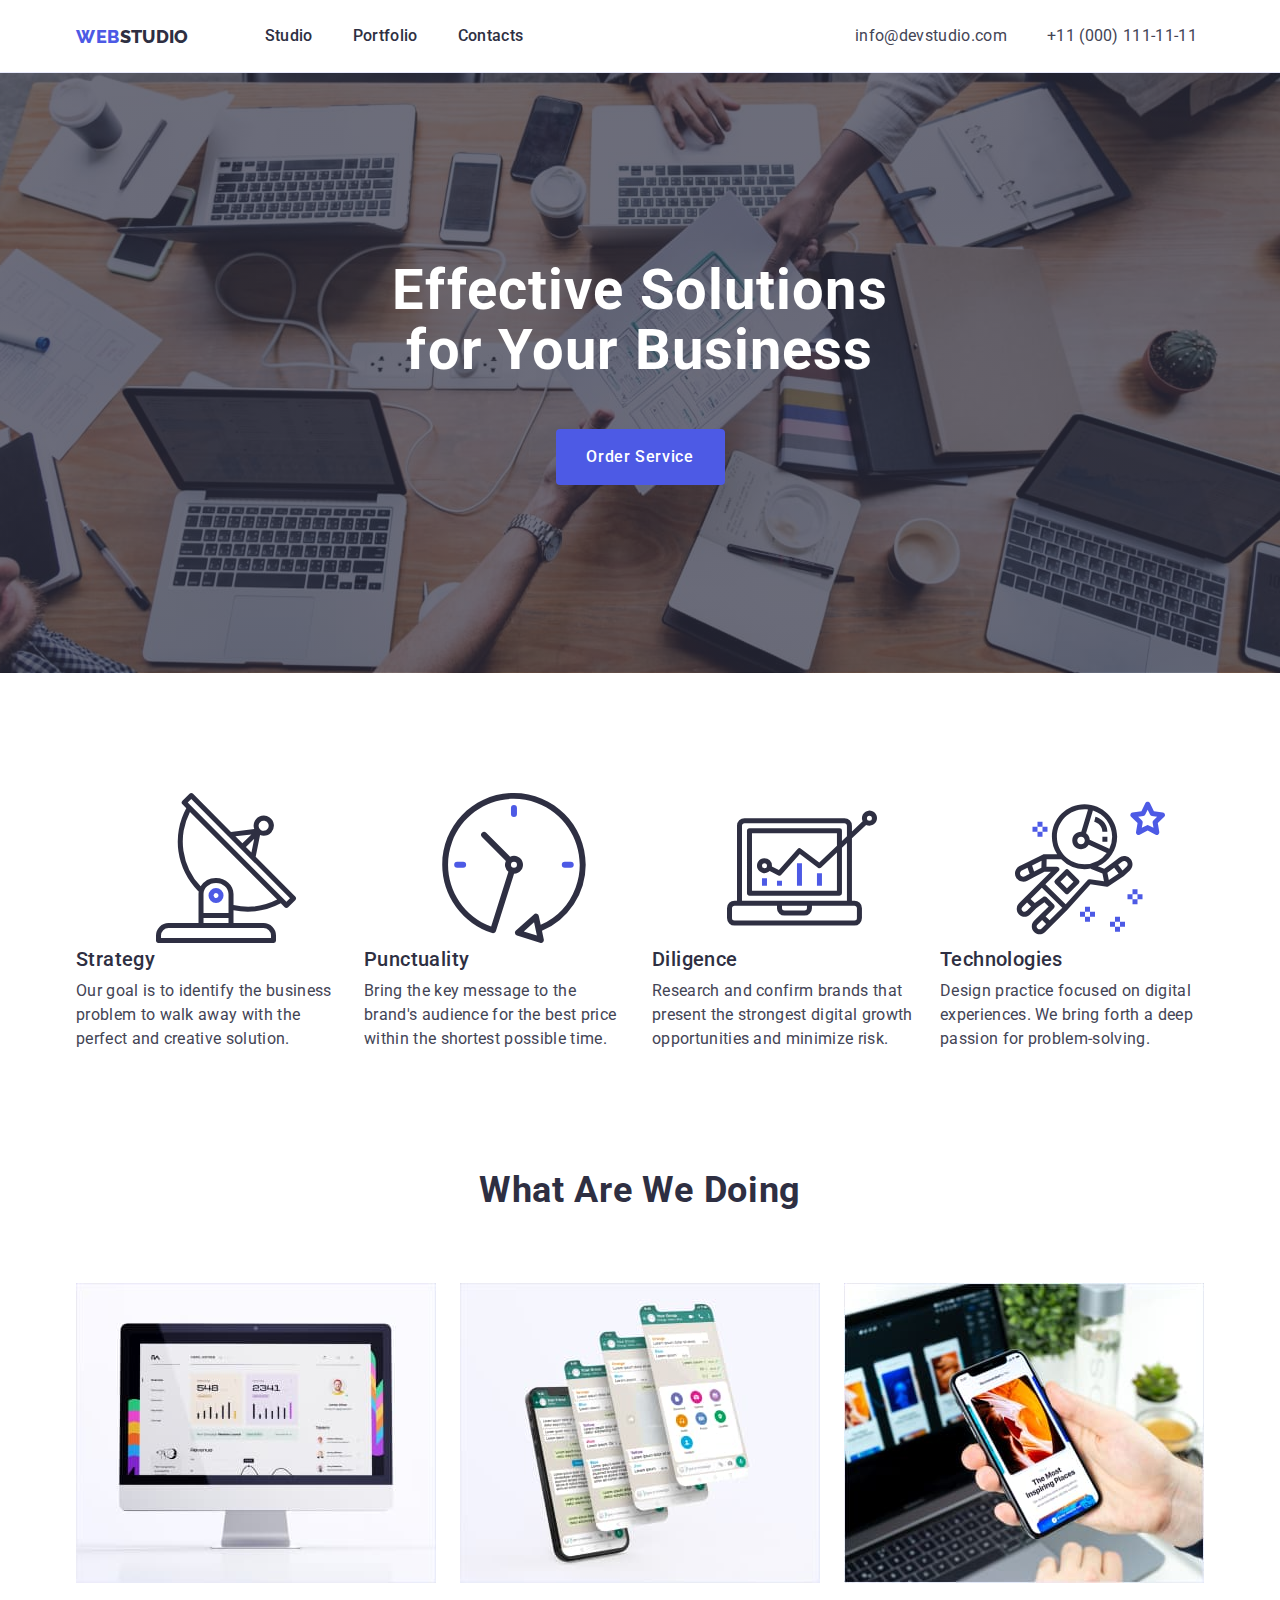
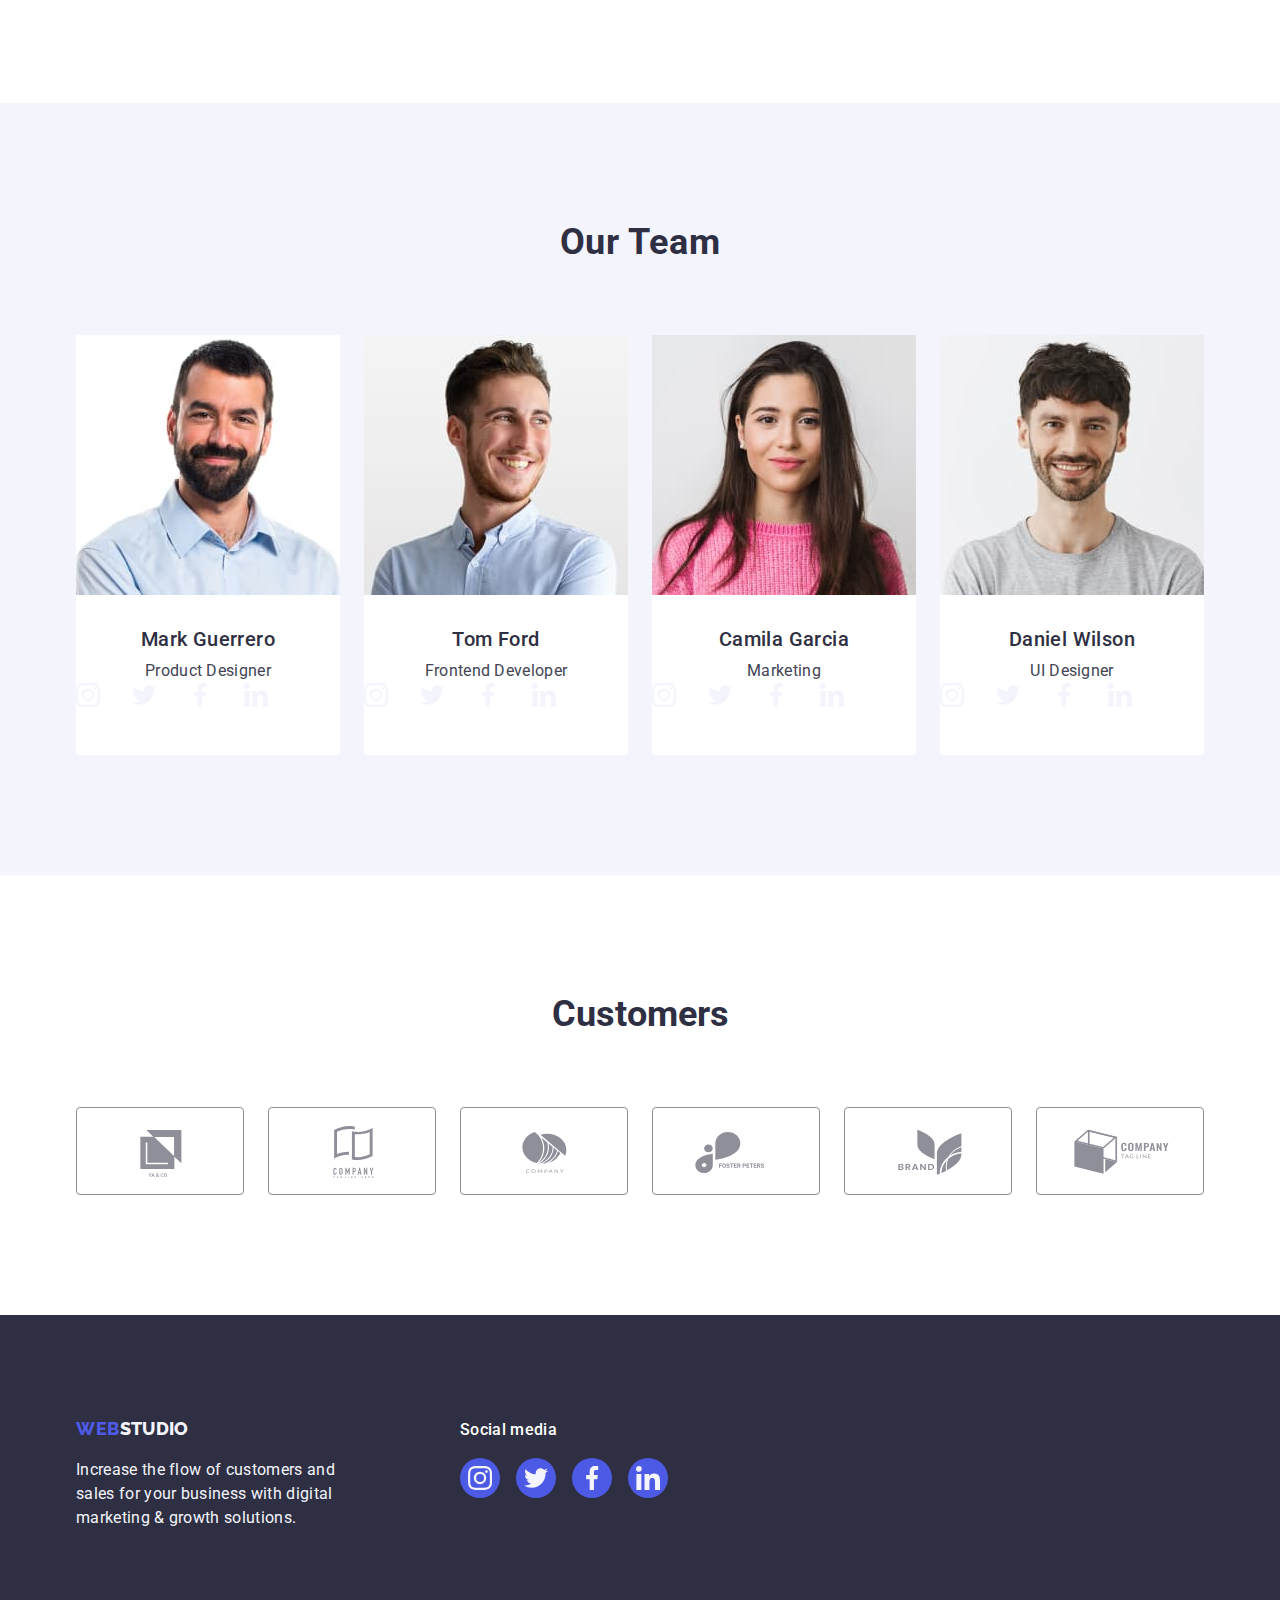
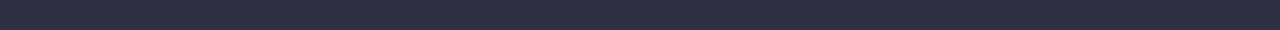
==== commit eaa40e5f: "update 6" ====
--- a/index.html
+++ b/index.html
@@ -309,7 +309,7 @@
     <!------------------------------------------------------------FOOTER------------------------------------------------------------------>
     <footer class="footer">
         <div class="container footer-content">
-            <div class=" footer-text">
+            <div class="footer-text">
                 <a class="logo link-footer" href="./index.html">Web<span class="web-footer">Studio</span></a>
                 <p class="footer-writing">Increase the flow of customers and sales for your business with digital
                     marketing
--- a/css/styles.css
+++ b/css/styles.css
@@ -173,7 +173,6 @@
 .footer-content {
   display: flex;
   align-items: baseline;
-  margin-right: 120px;
 }
 .footer-writing {
   color: var(--footer-logo-color);
@@ -183,11 +182,11 @@
 }
 .footer-text {
   gap: 120px;
+  margin-right: 120px;
 }
 
 .social-media {
   align-items: baseline;
-  margin-left: 120px;
 }
 .social-list {
   display: flex;
@@ -200,6 +199,7 @@
   letter-spacing: 0.32px;
   color: #ffffff;
   margin-bottom: 16px;
+  line-height: 1.5;
 }
 
 /*__________________________________________________________Hero section__________________________________________________________*/
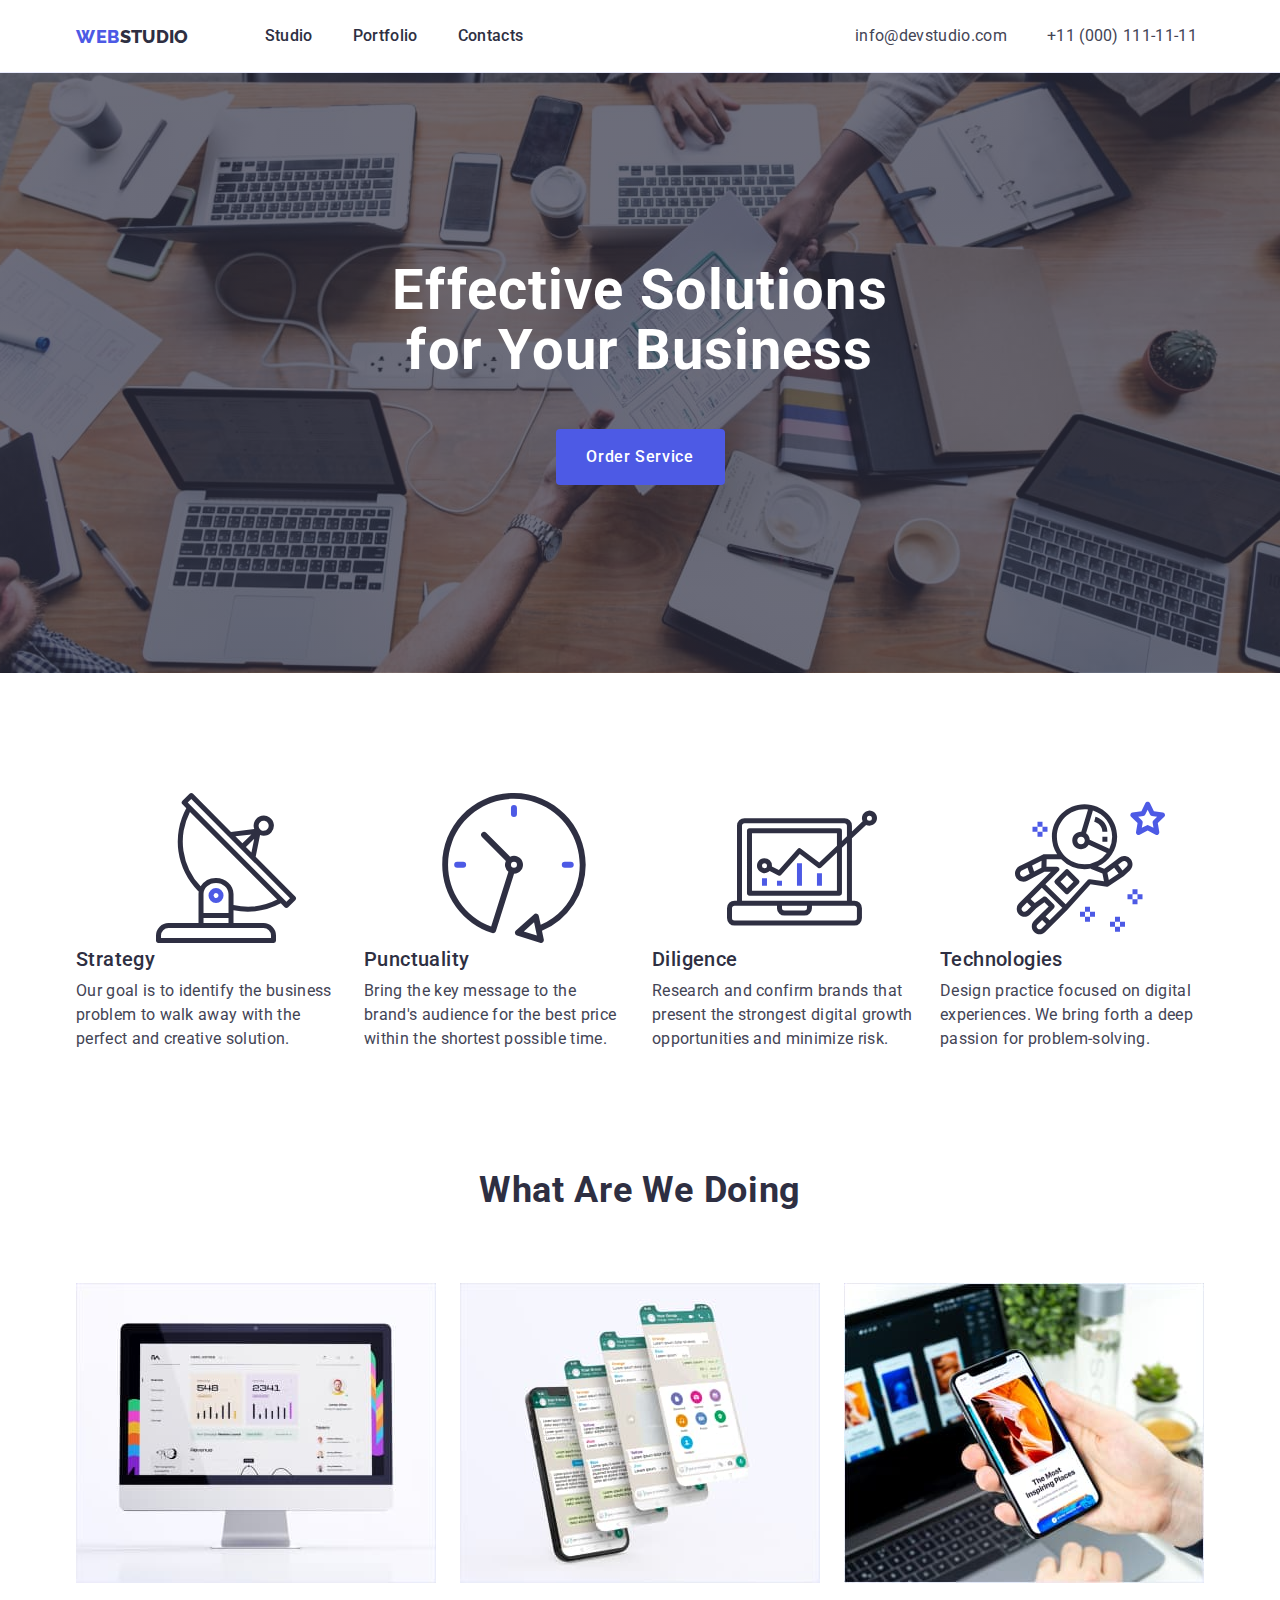
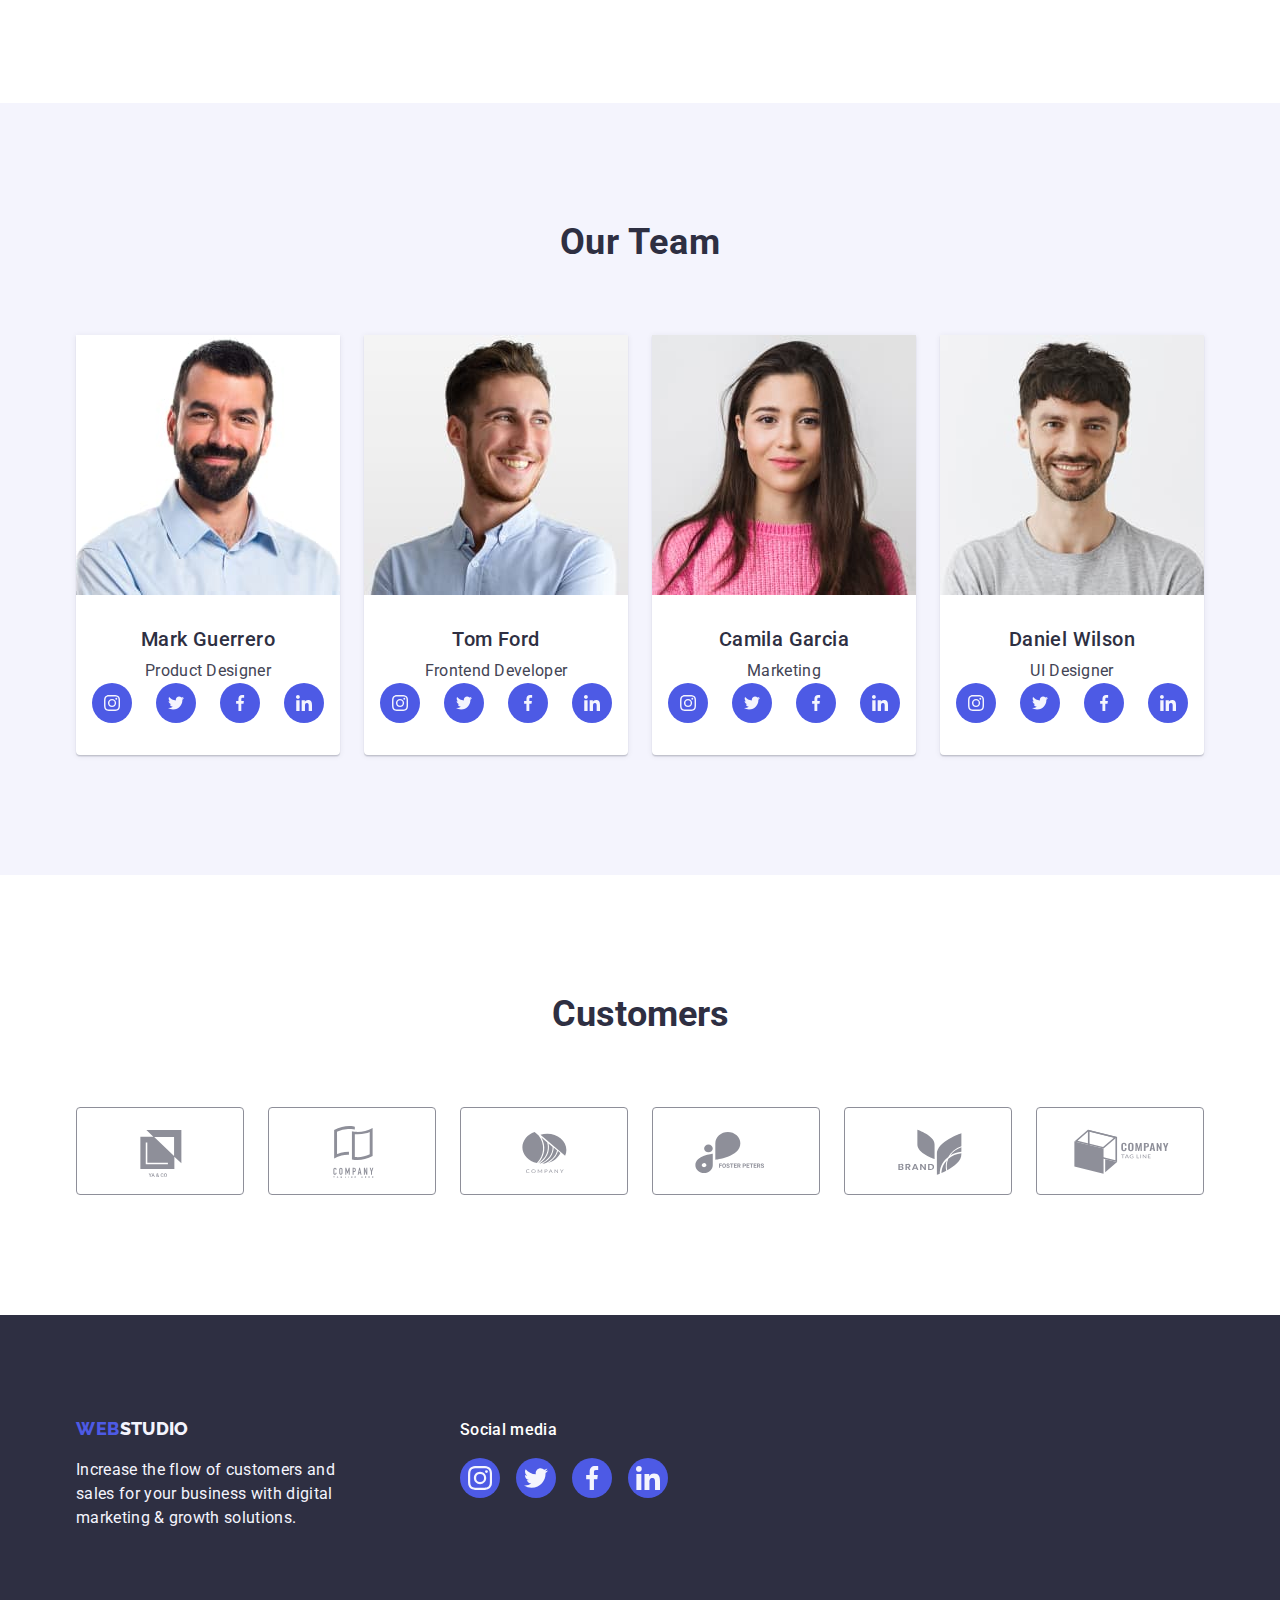
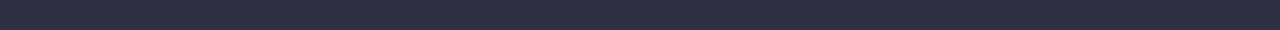
==== commit 976942f9: "update 7" ====
--- a/index.html
+++ b/index.html
@@ -113,31 +113,31 @@
                         <div class="team-photo">
                             <h3 class="name">Mark Guerrero</h3>
                             <p class="job">Product Designer</p>
-                            <ul class="list social-list">
-                                <li class="social-link">
-                                    <a class="link insta-link" href="#">
-                                        <svg width="24" height="24" class="svg-social">
+                            <ul class="list ourteam-social-list">
+                                <li class="social-link">
+                                    <a class="link ourteam-target-link" href="#">
+                                        <svg width="16" height="16" class="svg-social">
                                             <use href="./images/icons.svg#icon-instagram"></use>
                                         </svg>
                                     </a>
                                 </li>
                                 <li class="social-link">
-                                    <a class="link twit-link" href="#">
-                                        <svg width="24" height="24">
+                                    <a class="link ourteam-target-link" href="#">
+                                        <svg width="16" height="16" class="svg-social">
                                             <use href="./images/icons.svg#icon-twitter"></use>
                                         </svg>
                                     </a>
                                 </li>
                                 <li class="social-link">
-                                    <a class="link fb-link" href="#">
-                                        <svg width="24" height="24">
+                                    <a class="link ourteam-target-link" href="#">
+                                        <svg width="16" height="16" class="svg-social">
                                             <use href="./images/icons.svg#icon-facebook"></use>
                                         </svg>
                                     </a>
                                 </li>
                                 <li class="social-link">
-                                    <a class="link linkedin-link" href="#">
-                                        <svg width="24" height="24">
+                                    <a class="link ourteam-target-link" href="#">
+                                        <svg width="16" height="16" class="svg-social">
                                             <use href="./images/icons.svg#icon-linkedin"></use>
                                         </svg>
                                     </a>
@@ -151,67 +151,68 @@
                         <div class="team-photo">
                             <h3 class="name">Tom Ford</h3>
                             <p class="job">Frontend Developer</p>
-                            <ul class="list social-list">
-                                <li class="social-link">
-                                    <a class="link insta-link" href="#">
-                                        <svg width="24" height="24" class="svg-social">
+                            <ul class="list ourteam-social-list">
+                                <li class="social-link">
+                                    <a class="link ourteam-target-link" href="#">
+                                        <svg width="16" height="16" class="svg-social">
                                             <use href="./images/icons.svg#icon-instagram"></use>
                                         </svg>
                                     </a>
                                 </li>
                                 <li class="social-link">
-                                    <a class="link twit-link" href="#">
-                                        <svg width="24" height="24">
+                                    <a class="link ourteam-target-link" href="#">
+                                        <svg width="16" height="16" class="svg-social">
                                             <use href="./images/icons.svg#icon-twitter"></use>
                                         </svg>
                                     </a>
                                 </li>
                                 <li class="social-link">
-                                    <a class="link fb-link" href="#">
-                                        <svg width="24" height="24">
+                                    <a class="link ourteam-target-link" href="#">
+                                        <svg width="16" height="16" class="svg-social">
                                             <use href="./images/icons.svg#icon-facebook"></use>
                                         </svg>
                                     </a>
                                 </li>
                                 <li class="social-link">
-                                    <a class="link linkedin-link" href="#">
-                                        <svg width="24" height="24">
+                                    <a class="link ourteam-target-link" href="#">
+                                        <svg width="16" height="16" class="svg-social">
                                             <use href="./images/icons.svg#icon-linkedin"></use>
                                         </svg>
                                     </a>
                                 </li>
                             </ul>
+                        </div>
                     </li>
                     <li class="list-team"><img class="img-studio" src="./images/Team/CamilaGarcia.jpg"
                             alt="smiling man with medium dark brown hair and beard" width="264" height="260">
                         <div class="team-photo">
                             <h3 class="name">Camila Garcia</h3>
                             <p class="job">Marketing</p>
-                            <ul class="list social-list">
-                                <li class="social-link">
-                                    <a class="link insta-link" href="#">
-                                        <svg width="24" height="24" class="svg-social">
+                            <ul class="list ourteam-social-list">
+                                <li class="social-link">
+                                    <a class="link ourteam-target-link" href="#">
+                                        <svg width="16" height="16" class="svg-social">
                                             <use href="./images/icons.svg#icon-instagram"></use>
                                         </svg>
                                     </a>
                                 </li>
                                 <li class="social-link">
-                                    <a class="link twit-link" href="#">
-                                        <svg width="24" height="24">
+                                    <a class="link ourteam-target-link" href="#">
+                                        <svg width="16" height="16" class="svg-social">
                                             <use href="./images/icons.svg#icon-twitter"></use>
                                         </svg>
                                     </a>
                                 </li>
                                 <li class="social-link">
-                                    <a class="link fb-link" href="#">
-                                        <svg width="24" height="24">
+                                    <a class="link ourteam-target-link" href="#">
+                                        <svg width="16" height="16" class="svg-social">
                                             <use href="./images/icons.svg#icon-facebook"></use>
                                         </svg>
                                     </a>
                                 </li>
                                 <li class="social-link">
-                                    <a class="link linkedin-link" href="#">
-                                        <svg width="24" height="24">
+                                    <a class="link ourteam-target-link" href="#">
+                                        <svg width="16" height="16" class="svg-social">
                                             <use href="./images/icons.svg#icon-linkedin"></use>
                                         </svg>
                                     </a>
@@ -224,37 +225,38 @@
                         <div class="team-photo">
                             <h3 class="name">Daniel Wilson</h3>
                             <p class="job">UI Designer</p>
-                            <ul class="list social-list">
-                                <li class="social-link">
-                                    <a class="link insta-link" href="#">
-                                        <svg width="24" height="24" class="svg-social">
+                            <ul class="list ourteam-social-list">
+                                <li class="social-link">
+                                    <a class="link ourteam-target-link" href="#">
+                                        <svg width="16" height="16" class="svg-social">
                                             <use href="./images/icons.svg#icon-instagram"></use>
                                         </svg>
                                     </a>
                                 </li>
                                 <li class="social-link">
-                                    <a class="link twit-link" href="#">
-                                        <svg width="24" height="24">
+                                    <a class="link ourteam-target-link" href="#">
+                                        <svg width="16" height="16" class="svg-social">
                                             <use href="./images/icons.svg#icon-twitter"></use>
                                         </svg>
                                     </a>
                                 </li>
                                 <li class="social-link">
-                                    <a class="link fb-link" href="#">
-                                        <svg width="24" height="24">
+                                    <a class="link ourteam-target-link" href="#">
+                                        <svg width="16" height="16" class="svg-social">
                                             <use href="./images/icons.svg#icon-facebook"></use>
                                         </svg>
                                     </a>
                                 </li>
                                 <li class="social-link">
-                                    <a class="link linkedin-link" href="#">
-                                        <svg width="24" height="24">
+                                    <a class="link ourteam-target-link" href="#">
+                                        <svg width="16" height="16" class="svg-social">
                                             <use href="./images/icons.svg#icon-linkedin"></use>
                                         </svg>
                                     </a>
                                 </li>
                             </ul>
                         </div>
+            </div>
         </Section>
         <section class="section customers">
             <div class="container">
--- a/css/styles.css
+++ b/css/styles.css
@@ -27,25 +27,27 @@
   --customer-color: #8e8f99;
 }
 
-/*__________________________________________________________general body settings_____________________________________________________*/
+/*__________________________________________________________GENERAL BODY SETTINGS_____________________________________________________*/
 .body {
   font-family: "Roboto", sans-serif;
   color: var(--color-body);
   background-color: var(--bg-color);
 }
-.link {
-  text-decoration: none;
-}
+
 .list {
   font-style: normal;
   list-style: none;
 }
 
+.link {
+  text-decoration: none;
+}
+
 .section {
   padding: 7.5em 0 7.5em 0;
 }
-/*_____________________________social links___________________________*/
-
+/*___________________________________________________________________LINKS_______________________________________________________________*/
+.ourteam-target-link,
 .target-link {
   width: 100%;
   height: 100%;
@@ -328,6 +330,8 @@
   background-color: #ffffff;
   width: calc((100% - 72px) / 4);
   border-radius: 0px 0px 4px 4px;
+  box-shadow: 0px 1px 6px rgba(46, 47, 66, 0.08),
+    0px 1px 1px rgba(46, 47, 66, 0.16), 0px 2px 1px rgba(46, 47, 66, 0.08);
 }
 .team {
   background-color: #f4f4fd;
@@ -363,6 +367,16 @@
 
 .team-photo {
   padding: 32px 0px;
+}
+
+.ourteam-social-list {
+  display: flex;
+  justify-content: center;
+  gap: 24px;
+}
+.ourteam-target-link:focus,
+.ourteam-target-link:hover {
+  background-color: #404bbf;
 }
 /*________________________________________________________________Customers____________________________________________________________*/
 .customers-head {
@@ -473,4 +487,6 @@
   background-color: #404bbf;
   border: 1px solid transparent;
   cursor: pointer;
-}
+  box-shadow: 0px 3px 1px rgba(0, 0, 0, 0.1), 0px 2px 1px rgba(0, 0, 0, 0.08),
+    0px 2px 2px rgba(0, 0, 0, 0.12);
+}
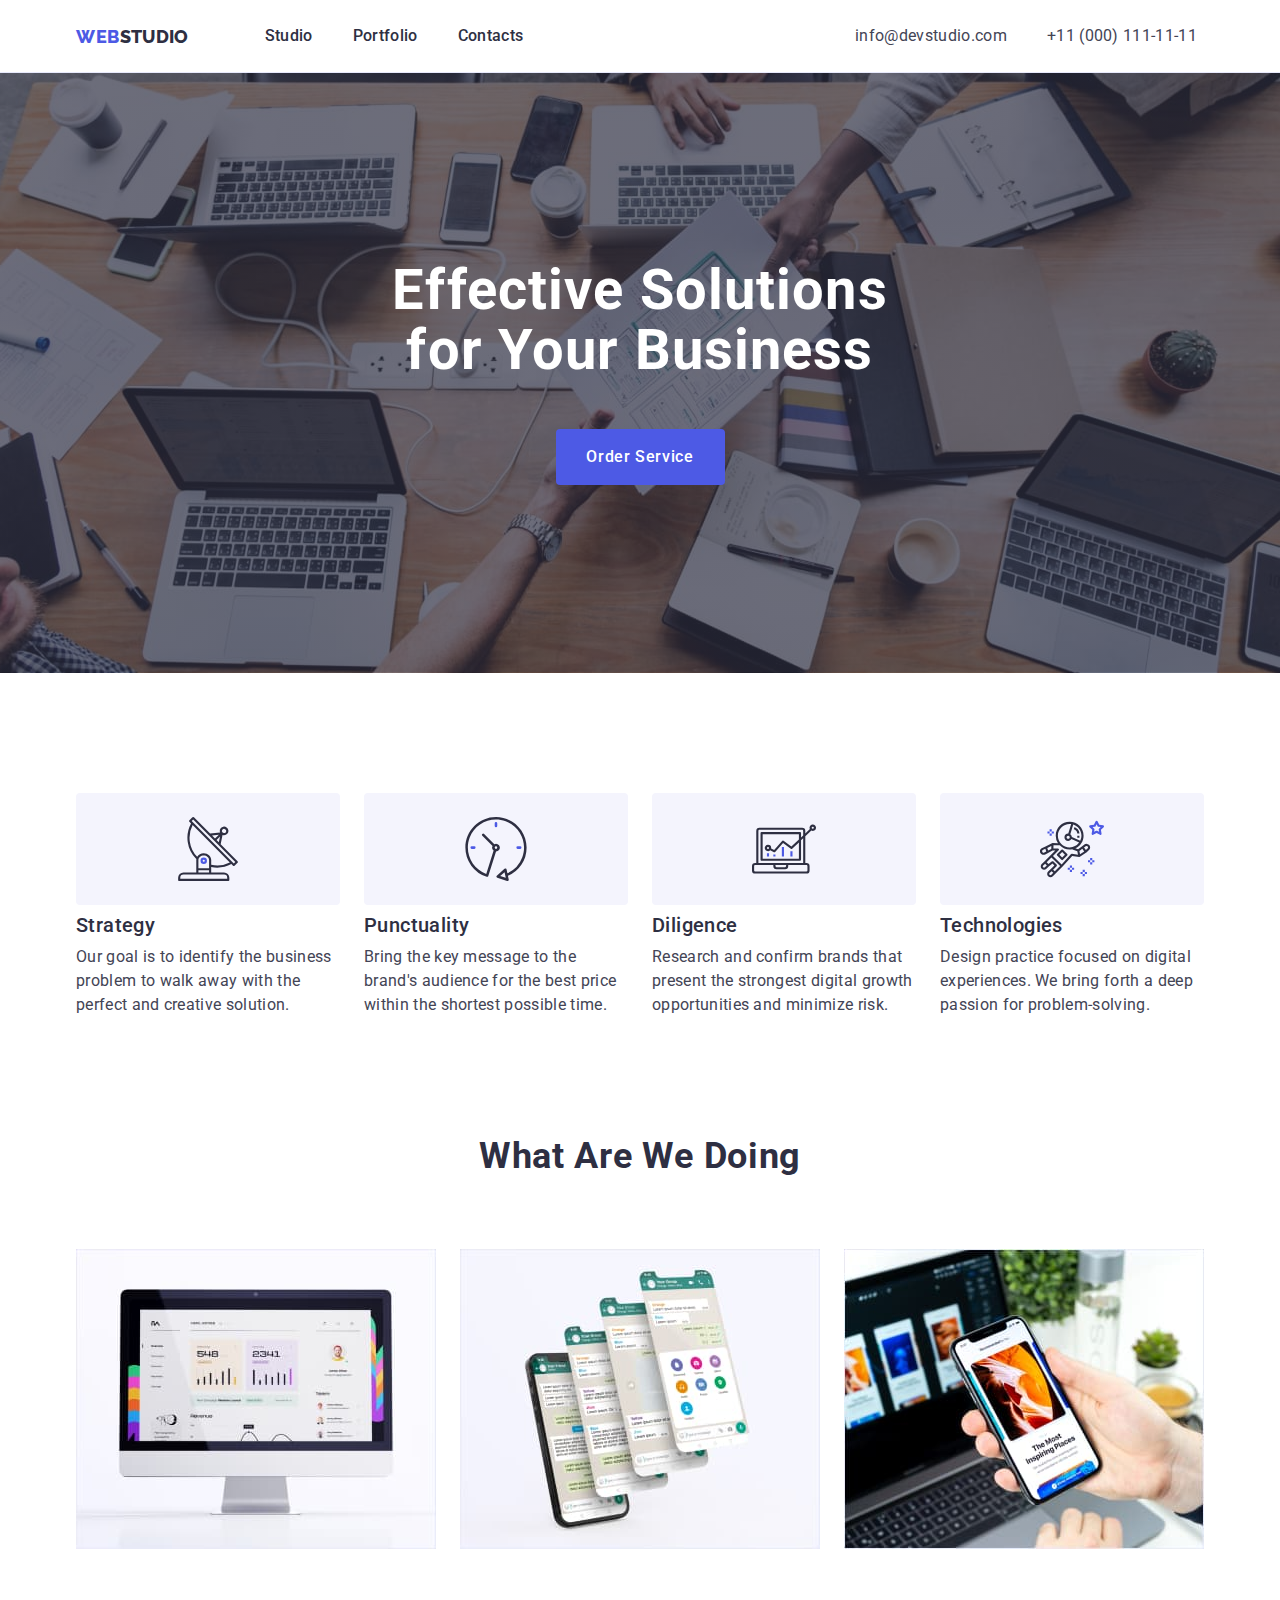
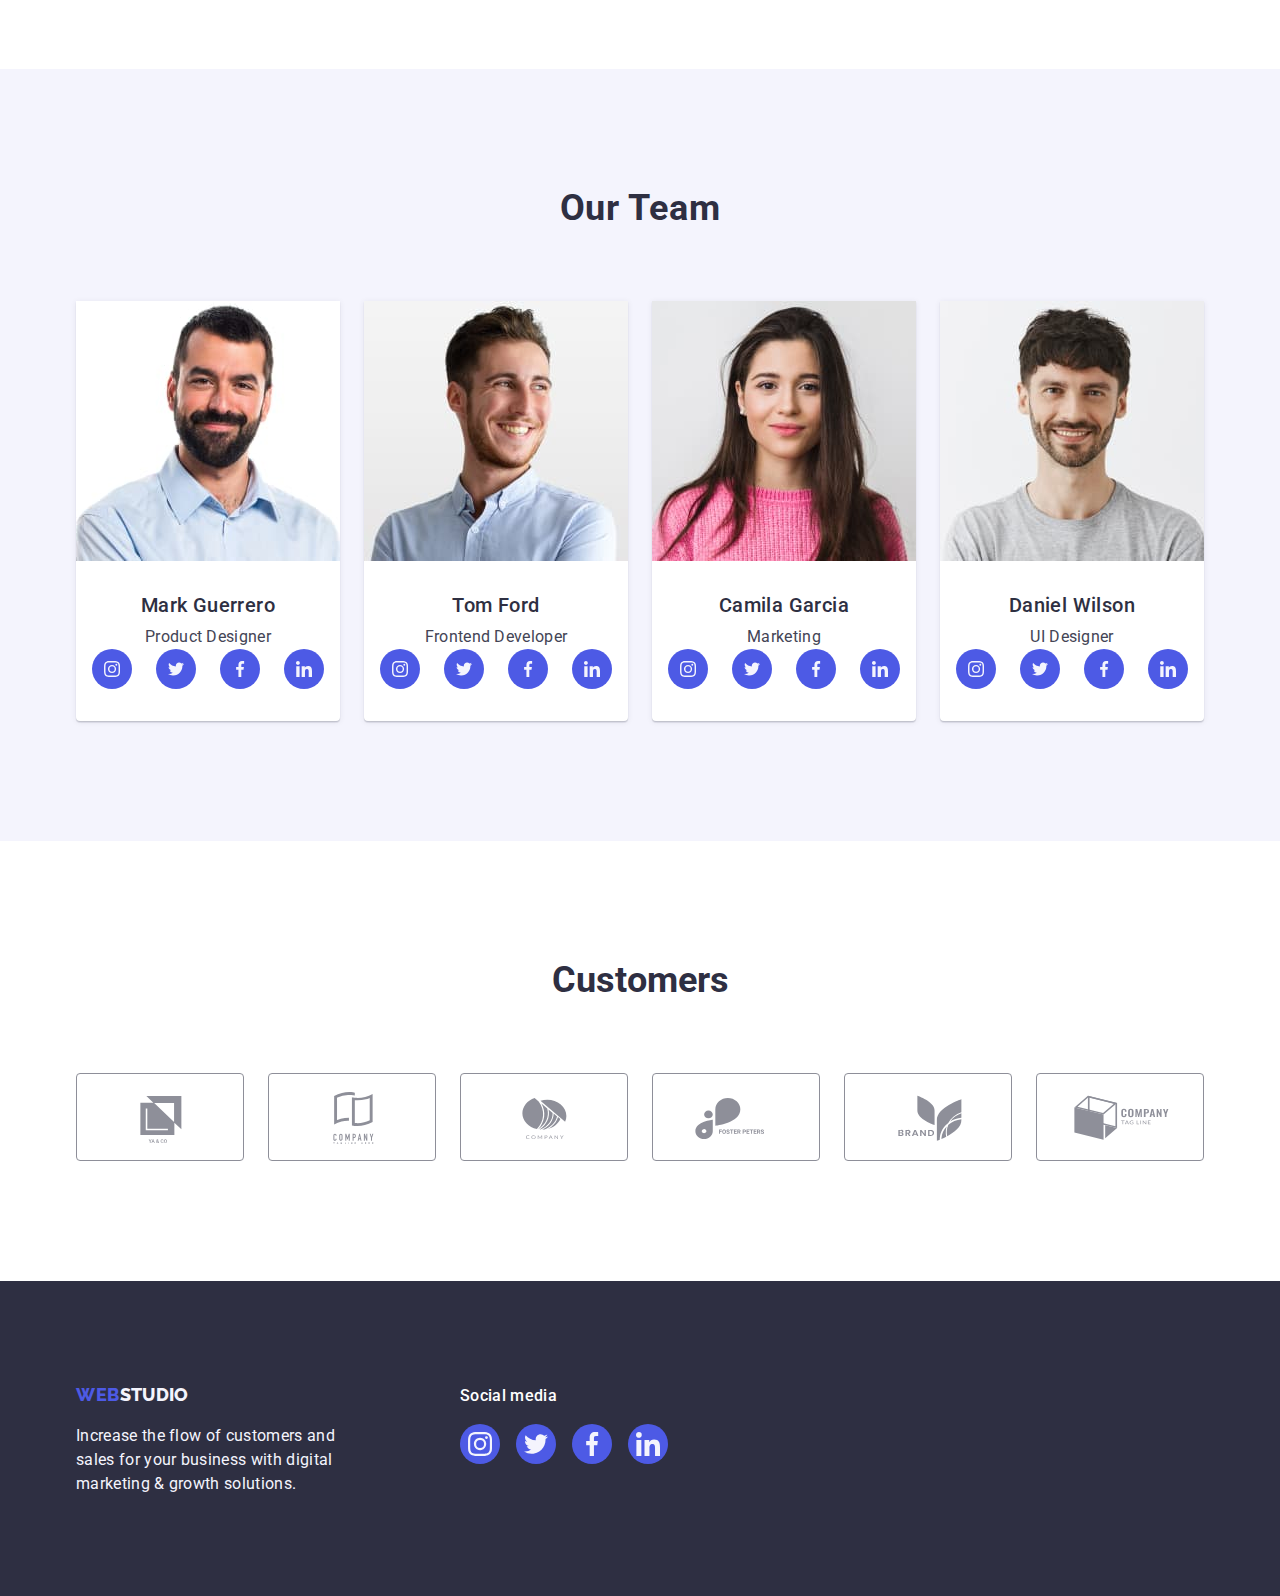
==== commit 1497d144: "update 8" ====
--- a/index.html
+++ b/index.html
@@ -51,34 +51,42 @@
                 <h2 class="visually-hidden">.</h2>
                 <ul class="list ul-goals">
                     <li class="li-goals">
-                        <svg>
-                            <use href="./images/icons.svg#icon-antenna"></use>
-                        </svg>
+                        <div class="goals-container">
+                            <svg width="64" height="64">
+                                <use href="./images/icons.svg#icon-antenna"></use>
+                            </svg>
+                        </div>
                         <h3 class="goals">Strategy</h3>
                         <p class="goals-content">Our goal is to identify the business
                             problem to walk away with the perfect and creative solution.</p>
                     </li>
                     <li class="li-goals">
-                        <svg>
-                            <use href="./images/icons.svg#icon-clock"></use>
-                        </svg>
+                        <div class="goals-container">
+                            <svg width="64" height="64">
+                                <use href="./images/icons.svg#icon-clock"></use>
+                            </svg>
+                        </div>
                         <h3 class="goals">Punctuality</h3>
                         <p class="goals-content">Bring the key message to the brand's audience for the best price within
                             the
                             shortest possible time.</p>
                     </li>
                     <li class="li-goals">
-                        <svg>
-                            <use href="./images/icons.svg#icon-diagram"></use>
-                        </svg>
+                        <div class="goals-container">
+                            <svg width="64" height="64">
+                                <use href="./images/icons.svg#icon-diagram"></use>
+                            </svg>
+                        </div>
                         <h3 class="goals">Diligence</h3>
                         <p class="goals-content">Research and confirm brands that present the strongest digital growth
                             opportunities and minimize risk.</p>
                     </li>
                     <li class="li-goals">
-                        <svg>
-                            <use href="./images/icons.svg#icon-astronaut"></use>
-                        </svg>
+                        <div class="goals-container">
+                            <svg width="64" height="64">
+                                <use href="./images/icons.svg#icon-astronaut"></use>
+                            </svg>
+                        </div>
                         <h3 class="goals">Technologies</h3>
                         <p class="goals-content">Design practice focused on digital experiences. We bring forth a deep
                             passion
--- a/css/styles.css
+++ b/css/styles.css
@@ -294,6 +294,16 @@
 .li-goals {
   width: calc((100% - 72px) / 4);
 }
+
+.goals-container {
+  display: flex;
+  align-items: center;
+  justify-content: center;
+  background-color: #f4f4fd;
+  height: 112px;
+  border-radius: 4px;
+  margin-bottom: 8px;
+}
 /*__________________________________________________________WHAT ARE WE DOING_____________________________________________________*/
 .wawd-section {
   padding-top: 0;
@@ -445,6 +455,16 @@
   border: 1px solid #e7e9fc;
   border-top: none;
 }
+.project-link {
+  display: block;
+}
+
+.project-link:focus,
+.project-link:hover {
+  box-shadow: 0px 1px 6px rgba(46, 47, 66, 0.08),
+    0px 1px 1px rgba(46, 47, 66, 0.16), 0px 2px 1px rgba(46, 47, 66, 0.08);
+}
+
 /*_______________________________________________________________FILTER BUTTONS___________________________________________*/
 .filter-list {
   display: flex;
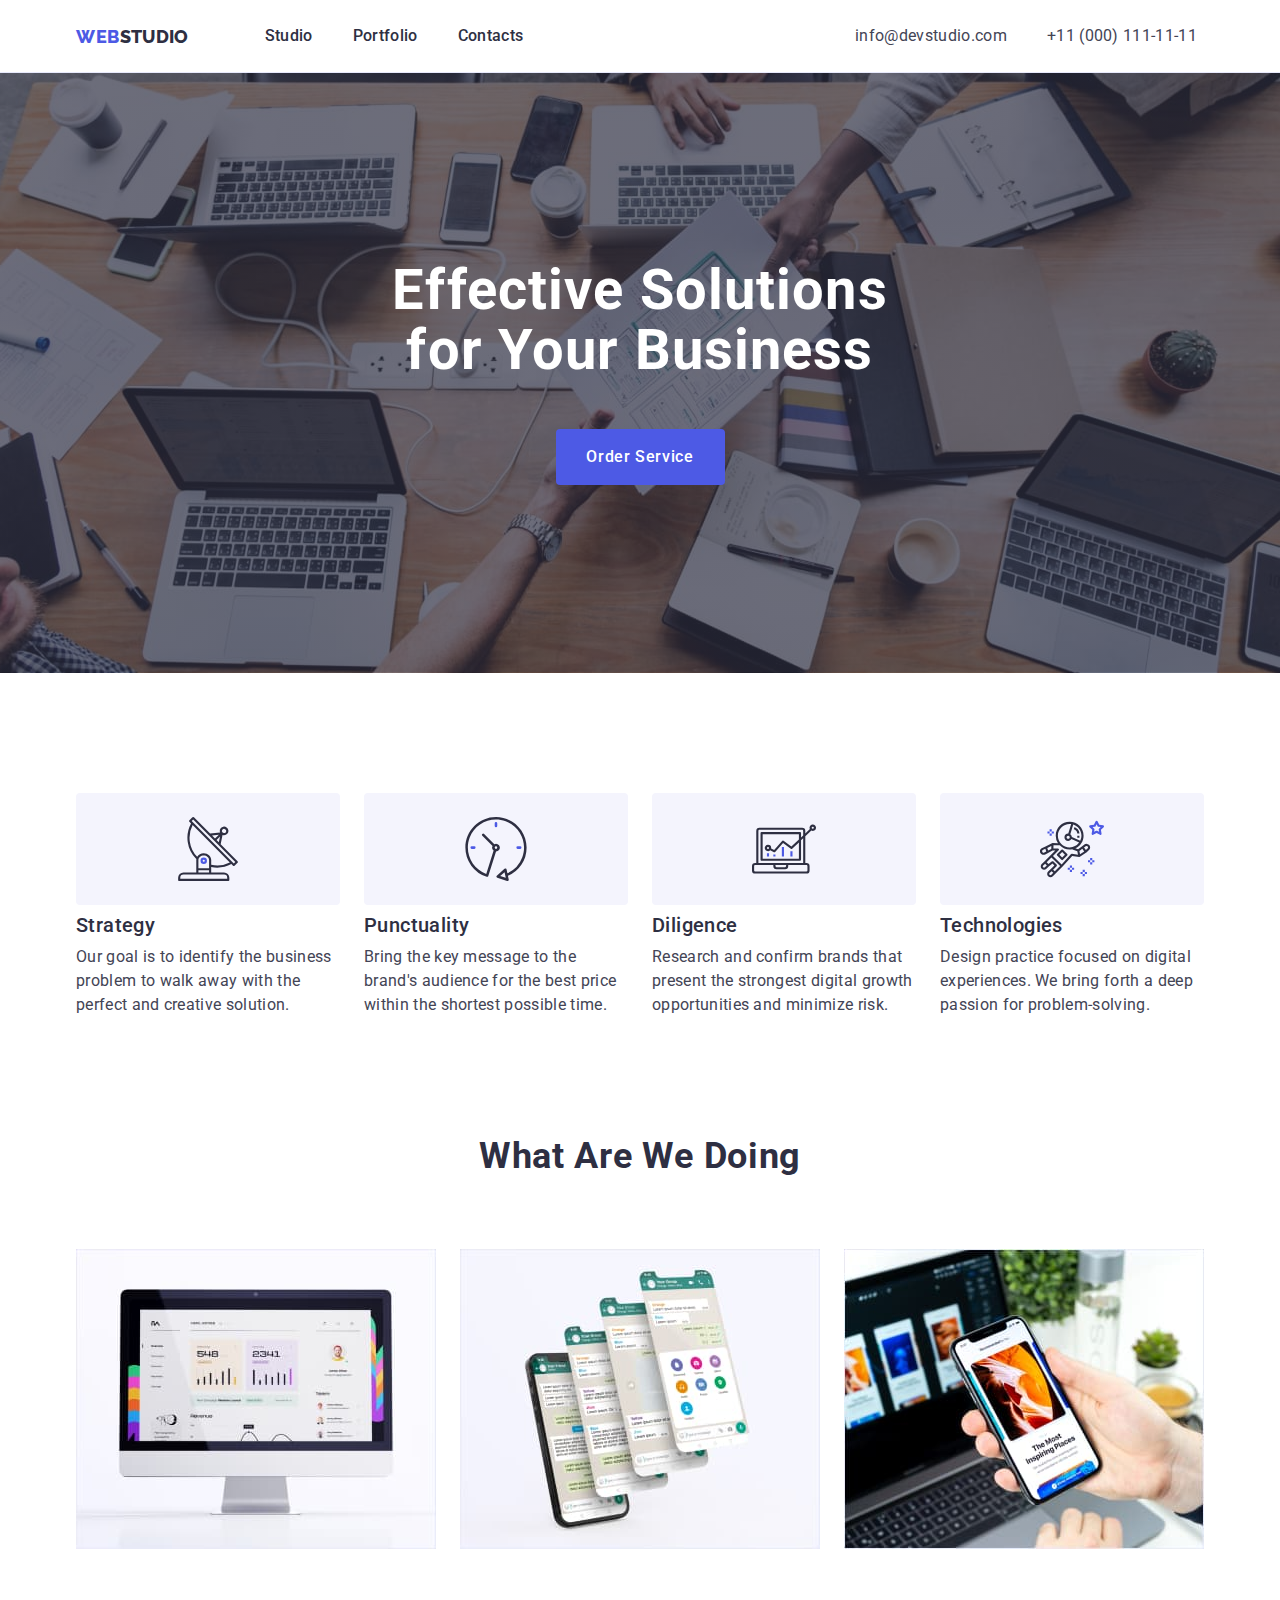
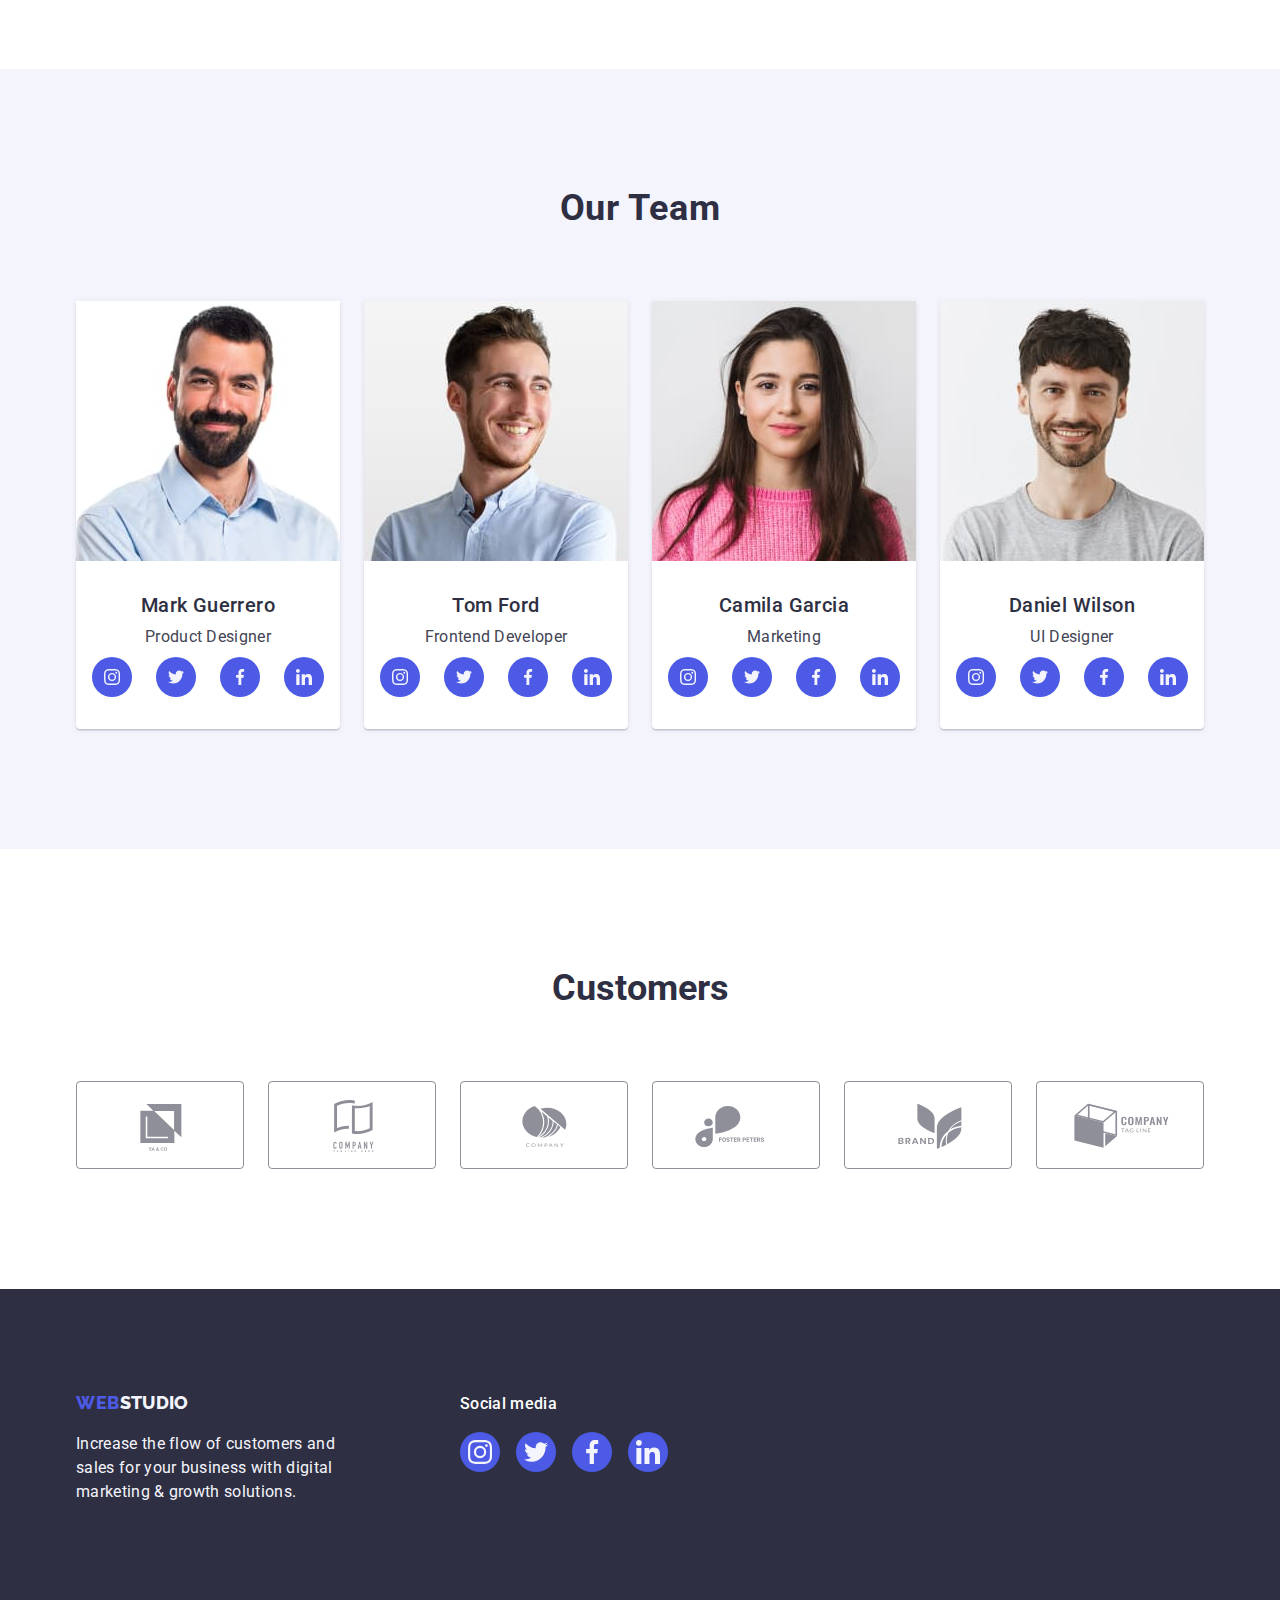
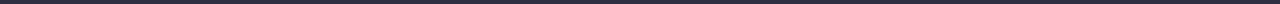
==== commit 573a3572: "update 1" ====
--- a/index.html
+++ b/index.html
@@ -9,11 +9,13 @@
     <link rel="stylesheet" href="css/normalize.min.css">
     <link rel="stylesheet" href="css/styles.css">
     <link rel="stylesheet" href="images/icons.svg">
+    <link rel="stylesheet" href="images/close-button.svg">
     <link rel="preconnect" href="https://fonts.googleapis.com">
     <link rel="preconnect" href="https://fonts.gstatic.com" crossorigin>
     <link
         href="https://fonts.googleapis.com/css2?family=Montserrat+Alternates:wght@400;700&family=Playfair+Display&family=Raleway:wght@800&family=Roboto:wght@400;500;700;900&display=swap"
         rel="stylesheet">
+    <link rel="stylesheet" href="./modal.js">
 </head>
 <!-------------------------------------------------------------HEADER------------------------------------------------------------------>
 
@@ -42,8 +44,18 @@
             <div class="head-align container">
                 <h1 class="head-title">Effective Solutions
                     for Your Business</h1>
-                <button class="order-button" type="button">Order Service</button>
-            </div>
+                <button class="order-button" type="button" data-modal-open>Order Service</button>
+            </div>
+            <div class="backdrop is-hidden" data-modal>
+                <div class="modal">
+                    <button type="button" class="close-form" data-modal-close>
+                        <svg class="close-btn">
+                            <use href="./images/close-button.svg#close-btn"></use>
+                        </svg>
+                    </button>
+                </div>
+            </div>
+
         </section>
         <!-------------------------------------------------------------GOALS------------------------------------------------------------------>
         <section class="section">
@@ -264,8 +276,9 @@
                                 </li>
                             </ul>
                         </div>
-            </div>
-        </Section>
+                </ul>
+            </div>
+        </section>
         <section class="section customers">
             <div class="container">
                 <h2 class="customers-head">Customers</h2>
@@ -304,7 +317,7 @@
                                 <use href="./images/icons.svg#icon-Logo-4"></use>
                             </svg>
                         </a>
-                    </li class="customer">
+                    </li>
                     <li class="customer">
                         <a href="" class="customer-link">
                             <svg class="svg-customer" width="104" height="56">
@@ -360,6 +373,7 @@
             </div>
         </div>
     </footer>
+    <script src="./modal.js"></script>
 </body>
 
 </html>--- a/css/styles.css
+++ b/css/styles.css
@@ -1,3 +1,6 @@
+@import url("normalize.min.css");
+@import url("form.css");
+
 * {
   margin: 0px;
   padding: 0px;
@@ -347,6 +350,7 @@
   background-color: #f4f4fd;
   padding: 120px 0;
 }
+
 .team-head {
   font-size: 36px;
   line-height: 1.11;
@@ -383,7 +387,9 @@
   display: flex;
   justify-content: center;
   gap: 24px;
-}
+  padding-top: 8px;
+}
+
 .ourteam-target-link:focus,
 .ourteam-target-link:hover {
   background-color: #404bbf;
